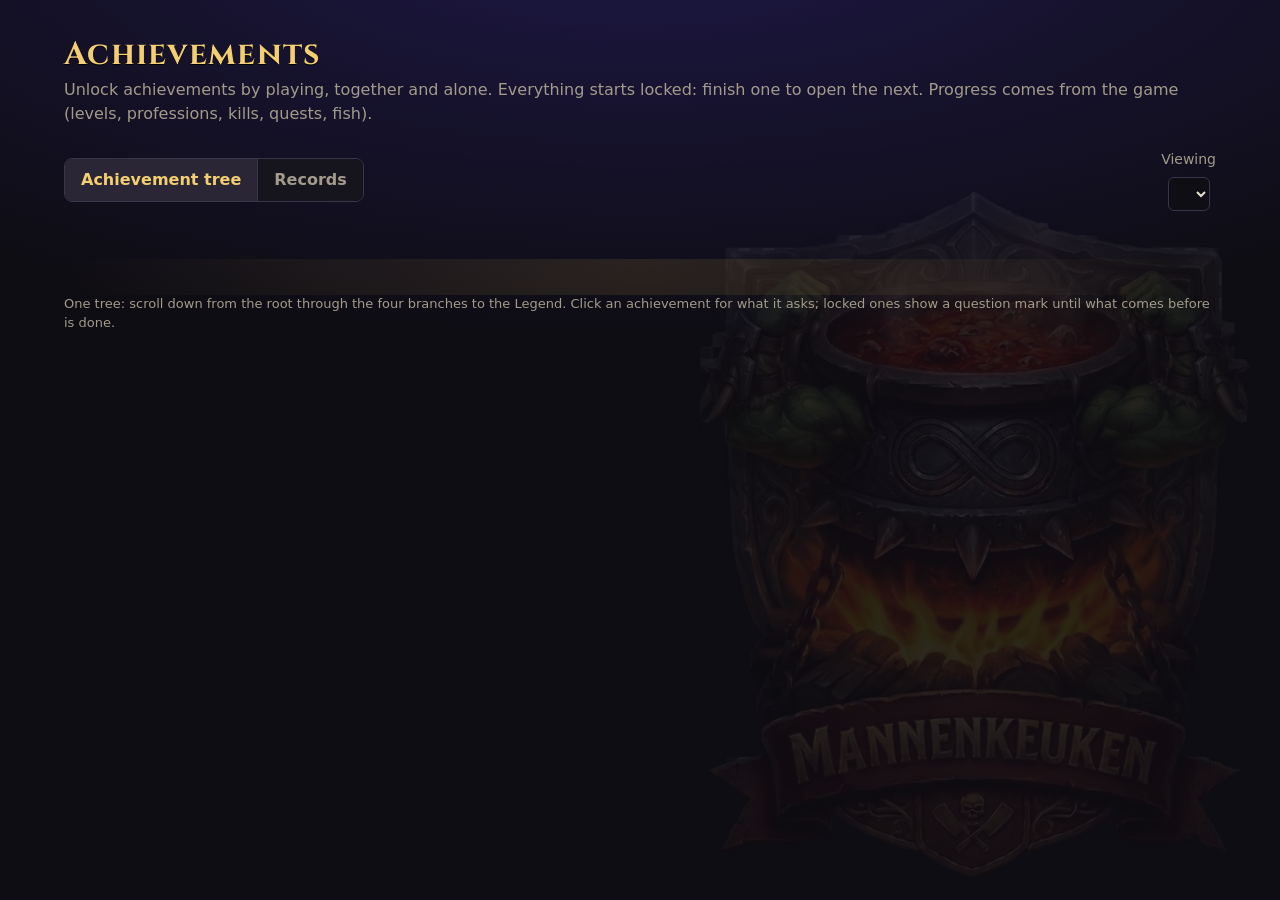
==== achievements.html @ 18c1d294 "Records tab: guild totals incl. deaths, more boards with bars, trivia Co-Authored-By: Claude Sonnet " ====
<!doctype html>
<html lang="en">
<head>
<meta charset="utf-8">
<meta name="viewport" content="width=device-width, initial-scale=1">
<title>Achievements – Mannenkeuken</title>
<link rel="icon" href="img/icon-128.png?v=__V__" type="image/png" sizes="128x128">
<link rel="icon" href="img/favicon-32.png?v=__V__" type="image/png" sizes="32x32">
<link rel="apple-touch-icon" href="img/apple-touch-icon.png?v=__V__">
<link rel="preconnect" href="https://fonts.googleapis.com">
<link rel="preconnect" href="https://fonts.gstatic.com" crossorigin>
<link rel="stylesheet" href="https://fonts.googleapis.com/css2?family=Cinzel:wght@600;700&display=swap">
<link rel="stylesheet" href="css/style.css?v=__V__">
</head>
<body>
<main>
  <div>
    <h1>Achievements</h1>
    <p class="muted" id="intro">Unlock achievements by playing, together and alone. Everything starts locked: finish one to open the next. Progress comes from the game (levels, professions, kills, quests, fish).</p>
  </div>
  <div class="ach-bar">
    <div class="ach-seg" role="group" aria-label="View"><button type="button" id="tab-tree" aria-pressed="true">Achievement tree</button><button type="button" id="tab-records" aria-pressed="false">Records</button></div>
    <label class="ach-who" id="who-wrap">Viewing <select id="ach-who" aria-label="Player"></select></label>
  </div>
  <section id="tree-view">
    <div class="ach-portrait" id="ach-portrait"></div>
    <div class="grid glance" id="ach-summary"></div>
    <div class="ach-tree" id="ach-tree"></div>
    <p class="muted" style="font-size:13px;margin:0">One tree: scroll down from the root through the four branches to the Legend. Click an achievement for what it asks; locked ones show a question mark until what comes before is done.</p>
  </section>
  <div class="ach-modal" id="ach-modal" hidden></div>
  <div id="records-view" hidden>
  <div class="grid glance" id="rec-totals" aria-label="Guild totals"></div>
  <div class="grid" id="boards"></div>
  <section class="box" id="trivia-box" hidden><h2>Did you know?</h2><ul class="trivia" id="trivia"></ul></section>
  <h2>Best per profession</h2>
  <div class="grid" id="profs"><p class="muted">Loading…</p></div>
  </div>
</main>
<style>
  .sub { font-size: 13px; margin-top: 2px; }
  /* Ranked list: rank | name | value, so every row lines up */
  .board { list-style: none; margin: 0; padding: 0; counter-reset: rank; display: flex; flex-direction: column; }
  .board li { counter-increment: rank; display: grid; grid-template-columns: 1.6em minmax(0, 1fr) auto; gap: 10px; align-items: baseline; padding: 7px 0; border-top: 1px solid var(--border); }
  .board li:first-child { border-top: none; }
  .board li::before { content: counter(rank); text-align: right; color: var(--gold); font-family: var(--font-display); font-weight: 700; }
  .board li:first-child .who-name > a { font-weight: 700; }
  .board .val { text-align: right; white-space: nowrap; font-variant-numeric: tabular-nums; color: var(--gold-bright); font-weight: 600; }
  .board li.empty { display: block; }
  /* Records: a bar behind every row shows how far it is from the leader; the top three get a medal colour */
  .board li[style*="--p"] { background: linear-gradient(90deg, color-mix(in srgb, var(--gold) 15%, transparent) calc(var(--p) * 100%), transparent 0); border-radius: 4px; padding-left: 4px; padding-right: 8px; }
  #rec-totals { grid-template-columns: repeat(auto-fit, minmax(150px, 1fr)); }
  #trivia-box { margin-bottom: 12px; }
  .board li:not(.empty):nth-child(1)::before { color: var(--gold-bright); text-shadow: 0 0 10px var(--gold); font-size: 1.15em; }
  .board li:not(.empty):nth-child(2)::before { color: var(--text); }
  .board li:not(.empty):nth-child(3)::before { color: var(--gold-dim); }
  .board li:nth-child(1) .val { color: var(--gold-bright); text-shadow: 0 0 10px color-mix(in srgb, var(--gold) 55%, transparent); }
  .rec-glyph { margin-right: 6px; opacity: .9; }
  .board-shame li[style*="--p"] { background: linear-gradient(90deg, color-mix(in srgb, var(--crimson, var(--gold)) 22%, transparent) calc(var(--p) * 100%), transparent 0); }
  .trivia { margin: 0; padding-left: 20px; display: flex; flex-direction: column; gap: 6px; }
  .trivia b { color: var(--gold-bright); font-variant-numeric: tabular-nums; }
</style>
<script type="module">
import { renderHeader } from './js/layout.js?v=__V__';
import { esc } from './js/sheet.js?v=__V__';
import { getUser, supabase } from './js/supabase.js?v=__V__';
import { goldHtml } from './js/gold.js?v=__V__';
import { LAUNCH } from './js/releases.js?v=__V__';
import { initTree, achDefs } from './js/achievement-tree.js?v=__V__';
import { loadCharacters, loadBlizzard, gameTotals, statsFor, playerUrl, characterUrl, SECONDARY } from './js/players.js?v=__V__';

await renderHeader();
document.body.insertAdjacentHTML('beforeend', achDefs());
const user = await getUser();
const showTab = (tree) => {
  document.getElementById('tree-view').hidden = !tree; document.getElementById('who-wrap').hidden = !tree; document.getElementById('records-view').hidden = tree;
  document.getElementById('tab-tree').setAttribute('aria-pressed', String(tree)); document.getElementById('tab-records').setAttribute('aria-pressed', String(!tree));
  document.getElementById('intro').textContent = tree ? 'Unlock achievements by playing, together and alone. Everything starts locked: finish one to open the next. Progress comes from the game (levels, professions, kills, quests, fish).'
    : 'Guild records: levels, professions, kills, quests, deaths, fish and gold. Characters with the status Quit don\'t count.';
};
document.getElementById('tab-tree').onclick = () => showTab(true);
document.getElementById('tab-records').onclick = () => showTab(false);
initTree({ user, tree: document.getElementById('ach-tree'), summary: document.getElementById('ach-summary'), who: document.getElementById('ach-who'), portrait: document.getElementById('ach-portrait'), modal: document.getElementById('ach-modal') });
const [{ characters }, blizzard] = await Promise.all([loadCharacters(), loadBlizzard()]);
const { data: donationRows } = supabase ? await supabase.from('gold_donations').select('player_name,copper,created_at') : { data: [] };
const donations = (donationRows ?? []).filter((d) => d.created_at >= LAUNCH); // counted from the launch, like Top donors on the Bank page
const active = characters.filter((c) => c.status !== 'Gestopt' && c.hasName);
const top = 10;
const n = (v) => Number(v).toLocaleString('en-GB');
const who = (c) => `<span class="who-name"><a href="${characterUrl(c.name)}">${esc(c.name)}</a>${c.player ? `<span class="who-sub"><a href="${playerUrl(c.player)}">${esc(c.player)}</a></span>` : ''}</span>`;
const empty = '<li class="muted empty">No data yet.</li>';
const row = (who, val, p) => `<li${p === undefined ? '' : ` style="--p:${p.toFixed(3)}"`}><span class="who">${who}</span><span class="val">${val}</span></li>`;
// rows = [{ label (html), value (number), text (what is shown) }], sorted high to low; the bar is relative to the leader
const rows = (list) => list.map((r) => row(r.label, r.text ?? n(r.value), list[0].value ? r.value / list[0].value : 0)).join('') || empty;
const board = (glyph, title, sub, list, cls = '') => `<section class="box"><div><h2><span class="rec-glyph" aria-hidden="true">${glyph}</span>${title}</h2><p class="muted sub">${sub}</p></div><ol class="board ${cls}">${rows(list.slice(0, top))}</ol></section>`;

const byPlayer = {};
for (const c of characters.filter((x) => x.status !== 'Gestopt' && x.player)) (byPlayer[c.player] ??= []).push(c);
const link = (p) => `<a href="${playerUrl(p)}">${esc(p)}</a>`;
const playerStats = Object.entries(byPlayer).map(([p, cs]) => ({ p, ...statsFor(cs), game: gameTotals(cs, blizzard) }));
const withGame = playerStats.filter((s) => s.game.known);
const byGame = (key) => withGame.filter((s) => s.game[key] > 0).sort((a, b) => b.game[key] - a.game[key]).map((s) => ({ label: link(s.p), value: s.game[key] }));
const donated = {};
for (const d of donations) donated[d.player_name] = (donated[d.player_name] ?? 0) + Number(d.copper);

// Totals of the guild
const all = gameTotals(active, blizzard);
const tile = (label, value) => `<div class="box stat"><span class="muted">${label}</span><strong>${value}</strong></div>`;
const totalDonated = Object.values(donated).reduce((a, b) => a + b, 0);
document.getElementById('rec-totals').innerHTML = [
  tile('Kills', all.known ? n(all.kills) : '–'), tile('Quests completed', all.known ? n(all.quests) : '–'),
  tile('Deaths', all.known ? n(all.deaths) : '–'), tile('Fish caught', all.known ? n(all.fish) : '–'),
  tile('Gold donated', totalDonated ? goldHtml(totalDonated) : '–'), tile('Characters', n(active.length)),
].join('');

document.getElementById('boards').innerHTML = [
  board('&#9876;', 'Highest level', 'Single characters', active.filter((c) => c.level > 0).sort((a, b) => b.level - a.level).map((c) => ({ label: who(c), value: c.level, text: `level ${c.level}` }))),
  board('&#10070;', 'Player level', 'All characters added together', playerStats.filter((s) => s.totalLevel > 0).sort((a, b) => b.totalLevel - a.totalLevel)
    .map((s) => ({ label: `${link(s.p)} <span class="muted">(${s.characters} character${s.characters === 1 ? '' : 's'})</span>`, value: s.totalLevel }))),
  board('&#9874;', 'Profession skill', 'Total per player', playerStats.filter((s) => s.totalSkill > 0).sort((a, b) => b.totalSkill - a.totalSkill).map((s) => ({ label: link(s.p), value: s.totalSkill }))),
  board('&#9876;', 'Slayers', 'Most kills, all characters', byGame('kills')),
  board('&#10070;', 'Quest masters', 'Most quests completed', byGame('quests')),
  board('&#9760;', 'Graveyard regulars', 'Most deaths: the Hall of Shame', byGame('deaths'), 'board-shame'),
  board('&#9672;', 'Big fish', 'Most fish caught', byGame('fish')),
  board('&#9733;', 'Generous souls', 'Most gold donated to the guild bank', Object.entries(donated).sort((a, b) => b[1] - a[1]).map(([p, c]) => ({ label: link(p), value: c, text: goldHtml(c) }))),
].join('');

// A few facts
const facts = [];
if (all.known && all.deaths > 0 && all.kills > 0) facts.push(`The guild has <b>${n(Math.round(all.kills / all.deaths))}</b> kills for every death.`);
const careful = withGame.filter((s) => s.game.deaths > 0 && s.game.kills >= 50).sort((a, b) => b.game.kills / b.game.deaths - a.game.kills / a.game.deaths)[0];
if (careful) facts.push(`${link(careful.p)} is the most careful: <b>${n(Math.round(careful.game.kills / careful.game.deaths))}</b> kills per death.`);
const reckless = withGame.filter((s) => s.game.deaths > 0 && s.game.kills >= 50).sort((a, b) => a.game.kills / a.game.deaths - b.game.kills / b.game.deaths)[0];
if (reckless && reckless.p !== careful?.p) facts.push(`${link(reckless.p)} lives on the edge: only <b>${n(Math.round(reckless.game.kills / reckless.game.deaths))}</b> kills per death.`);
const mostAlts = playerStats.map((s) => ({ p: s.p, alts: byPlayer[s.p].filter((c) => c.status === 'Alt').length })).sort((a, b) => b.alts - a.alts)[0];
if (mostAlts?.alts > 0) facts.push(`${link(mostAlts.p)} has the most alts: <b>${mostAlts.alts}</b>.`);
document.getElementById('trivia').innerHTML = facts.map((f) => `<li>${f}</li>`).join('');
document.getElementById('trivia-box').hidden = !facts.length;

// Best per profession (top 3)
const profNames = [...new Set(active.flatMap((c) => c.profs.map((p) => p.name)))]
  .sort((a, b) => (SECONDARY.includes(a) - SECONDARY.includes(b)) || a.localeCompare(b));
document.getElementById('profs').innerHTML = profNames.map((pn) => {
  const rows = active.map((c) => ({ c, skill: c.profs.find((p) => p.name === pn)?.skill })).filter((r) => r.skill !== null && r.skill !== undefined)
    .sort((a, b) => b.skill - a.skill).slice(0, 3);
  return `<section class="box"><h2>${esc(pn)}</h2><ol class="board">${rows.map((r) => row(who(r.c), r.skill)).join('') || empty}</ol></section>`;
}).join('') || '<p class="muted">No professions yet.</p>';
</script>
</body>
</html>
---- css/style.css ----
/* Mannenkeuken – dark fantasy theme (own design: near-black panels, gold trim, crimson buttons). No game artwork or logos.
   All colours live in the variables below; use var(--…) in pages and scripts instead of hex codes. */

:root {
  color-scheme: dark;
  --bg: #0e0d13;
  --bg-glow: #1d1745;
  --panel: #16141d;
  --panel-2: #1f1c29;
  --panel-3: #2a2636;
  --field: #0f0e15;
  --border: #3a3448;
  --border-strong: #5a4f70;
  --gold: #d9ac45;
  --gold-bright: #f4cf72;
  --gold-dim: #8a6f2e;
  --crimson: #8f1d22;
  --crimson-bright: #b52a31;
  --text: #e8e2d4;
  --muted: #a39b8b;
  --grey-light: #b4b1c1;
  --silver: #cfd3dd;
  --silver-dim: #6f7585;
  --copper: #cf7f4e;
  --copper-dim: #7a3f1d;
  --good: #5fd06a;
  --warn: #f0a23b;
  --bad: #ef6b6b;
  /* One colour per player (same colours as column A of the guild sheet, see docs/instructies.md) */
  --player-jelle: #6fb7ff;
  --player-justin: #ff8f5e;
  --player-bas: #7ddc7d;
  --player-rawas: #e58ae0;
  --player-jermo: #b49cff;
  --player-jacco: #4fd8cf;
  --player-laurens: #ff6f91;
  --player-mike: #ff5c5c;
  --player-murn: #c6e35a;
  --player-yvo: #f7b2d9;
  --player-mees: #d2a679;
  --player-ian: #9ab8c8;
  --font-display: 'Cinzel', Georgia, 'Times New Roman', serif;
  --font-body: 'Segoe UI', system-ui, -apple-system, 'Open Sans', Arial, sans-serif;
}

[hidden] { display: none !important; }
* { box-sizing: border-box; }
body {
  margin: 0; font-family: var(--font-body); color: var(--text); line-height: 1.45;
  background: radial-gradient(ellipse 1100px 420px at 50% -80px, var(--bg-glow), transparent), var(--bg);
  background-attachment: fixed;
}
a { color: var(--gold-bright); }
a:hover { color: #fff; }
::selection { background: var(--gold-dim); color: #fff; }

/* Header */
.site-header {
  background: linear-gradient(#241a14, #171211); border-bottom: 2px solid var(--gold-dim);
  box-shadow: 0 2px 14px rgba(0, 0, 0, .55);
  padding: 12px 24px; display: flex; gap: 16px; align-items: center;
}
.brand { flex: none; display: flex; align-items: center; gap: 12px; font-family: var(--font-display); font-size: 21px; font-weight: 700; letter-spacing: .06em; text-decoration: none; color: var(--gold-bright); text-shadow: 0 1px 0 #000; }
.brand:hover { color: #fff; }
/* Own emblem: the flexing cauldron on its own (img/logo-mark.png; the whole logo with shield and banner: img/logo.png / logo.webp) */
.brand-logo { flex: none; width: auto; height: 58px; margin: -7px -4px; object-fit: contain; filter: drop-shadow(0 1px 2px rgba(0, 0, 0, .6)); }
.site-nav { flex: 1 1 auto; display: flex; flex-wrap: wrap; justify-content: center; gap: 2px; }
.site-nav a { padding: 10px 14px; border-radius: 4px; text-decoration: none; color: var(--muted); font-weight: 600; white-space: nowrap; border-bottom: 2px solid transparent; }
.site-nav a:hover { color: var(--text); background: rgba(255, 255, 255, .05); }
.site-nav a.active { color: var(--gold-bright); border-bottom-color: var(--gold); background: rgba(217, 172, 69, .08); }
/* The player (icon, name, switch button) always sits at the right-hand side of the header */
.auth { flex: none; display: flex; gap: 12px; align-items: center; margin-left: auto; }
/* Unless the screen is narrow: logo on the left and the player on the right, the menu on its own row below */
@media (max-width: 1100px) {
  .site-header { flex-wrap: wrap; }
  .brand { order: 1; }
  .auth { order: 2; }
  .site-nav { order: 3; flex: 1 0 100%; justify-content: flex-start; }
}
@media (max-width: 1000px) {
  .site-nav a { padding: 10px 11px; }
}
/* Player menu (name + arrow): My profile, player page, developer mode, switch player */
.user-menu-wrap { position: relative; display: inline-flex; }
.user-chip { display: inline-flex; align-items: center; gap: 8px; min-height: 40px; padding: 6px 12px; border-radius: 20px; border: 1px solid var(--border-strong); background: var(--panel-2); color: var(--text); font: 600 15px var(--font-body); cursor: pointer; }
.user-chip:hover, .user-chip[aria-expanded="true"] { border-color: var(--gold-dim); }
.user-menu { position: absolute; right: 0; top: calc(100% + 8px); z-index: 50; min-width: 230px; display: flex; flex-direction: column; padding: 6px; background: var(--panel-2); border: 1px solid var(--border-strong); border-radius: 8px; box-shadow: 0 10px 28px rgba(0, 0, 0, .6); }
.user-menu[hidden] { display: none; }
.user-menu a, .user-menu button { display: flex; align-items: center; justify-content: space-between; gap: 10px; min-height: 42px; padding: 8px 12px; border: 0; border-radius: 6px; background: none; color: var(--text); font: 600 15px var(--font-body); text-decoration: none; text-align: left; cursor: pointer; }
.user-menu a:hover, .user-menu button:hover, .user-menu a:focus-visible, .user-menu button:focus-visible { background: var(--panel-3); color: var(--gold-bright); }
.user-menu .user-menu-dev { border-top: 1px solid var(--border); border-radius: 0; margin-top: 4px; padding-top: 10px; }
.user-icon { display: inline-flex; }
/* Tabs on top of the Guild pages (Members / Overview / Professions / Achievements) */
.page-tabs { display: flex; flex-wrap: wrap; gap: 4px; border-bottom: 1px solid var(--border); margin-bottom: -6px; }
.page-tabs a { padding: 10px 16px; min-height: 44px; display: inline-flex; align-items: center; color: var(--muted); font-weight: 600; text-decoration: none; border-bottom: 2px solid transparent; }
.page-tabs a:hover { color: var(--text); }
.page-tabs a.active { color: var(--gold-bright); border-bottom-color: var(--gold); }
@media (max-width: 640px) { .page-tabs { flex-wrap: nowrap; overflow-x: auto; scrollbar-width: none; } .page-tabs a { padding: 8px 12px; white-space: nowrap; } }
/* Preview bar (only on /preview/) */
.preview-bar { position: sticky; top: 0; z-index: 60; background: linear-gradient(90deg, #3b1416, #2a1d14); border-bottom: 2px solid var(--gold); box-shadow: 0 2px 12px rgba(0, 0, 0, .6); }
.preview-inner { max-width: 1400px; margin: 0 auto; padding: 8px 16px; display: flex; flex-wrap: wrap; gap: 8px 14px; align-items: center; }
.preview-tag { background: var(--gold); color: #16141d; font-weight: 800; letter-spacing: .08em; font-size: 12px; padding: 3px 8px; border-radius: 4px; }
.preview-text { flex: 1 1 320px; font-size: 14px; }
.preview-actions { display: flex; gap: 8px; flex-wrap: wrap; }
/* Shared bits of the calmer layout */
form.box, section.box, details.box { scroll-margin-top: 72px; } /* forms that open by a button stay clear of the (preview) bar on top */
.page-head { display: flex; flex-wrap: wrap; gap: 12px 20px; align-items: flex-end; justify-content: space-between; }
.page-head > div { display: flex; flex-direction: column; gap: 6px; }
.page-head p { margin: 0; }
.tiles { display: grid; grid-template-columns: repeat(auto-fit, minmax(200px, 1fr)); gap: 14px; }
.tile { display: flex; flex-direction: column; gap: 6px; padding: 16px; border-radius: 8px; border: 1px solid var(--border); background: var(--panel-2); color: var(--text); text-decoration: none; }
.tile:hover { border-color: var(--gold-dim); color: var(--text); }
.tile strong { color: var(--gold-bright); font-size: 17px; }
.empty-state { border: 1px dashed var(--border-strong); border-radius: 8px; padding: 20px; text-align: center; display: flex; flex-direction: column; gap: 6px; align-items: center; }
.empty-state p { margin: 0; }
.chips { display: flex; flex-wrap: wrap; gap: 8px; }
.chip { display: inline-flex; align-items: center; gap: 6px; padding: 5px 12px; border-radius: 16px; border: 1px solid var(--border); background: var(--panel-2); color: var(--muted); font-size: 14px; }
.chip strong { color: var(--text); font-weight: 600; }
details.box > summary { cursor: pointer; font-weight: 600; color: var(--muted); list-style-position: inside; min-height: 28px; }
details.box[open] > summary { color: var(--gold-bright); margin-bottom: 4px; }
details.box > summary h2 { display: inline; font-size: 18px; }
/* Phone: logo, name and the player button on one compact row, the menu below */
@media (max-width: 640px) {
  .site-header { padding: 8px 12px 4px; gap: 6px 10px; flex-wrap: wrap; }
  .brand { gap: 8px; font-size: 15px; letter-spacing: .03em; min-width: 0; }
  .brand-logo { height: 42px; margin: -3px -3px; }
  .auth { gap: 8px; }
  .auth .btn { padding: 7px 10px; font-size: 13px; }
  .auth .user-name { display: none; }
  .site-nav a { padding: 8px 10px; }
}
@media (max-width: 380px) {
  .brand { font-size: 13px; letter-spacing: .02em; }
  .brand-logo { height: 32px; }
}
.user { display: flex; gap: 8px; align-items: center; font-weight: 600; }
.user-name { color: var(--text); }
.class-icon { display: block; flex: none; }

/* Layout and text */
main { max-width: 1200px; margin: 0 auto; padding: 32px 24px; display: flex; flex-direction: column; gap: 24px; }
h1, h2 { font-family: var(--font-display); letter-spacing: .04em; color: var(--gold-bright); text-shadow: 0 1px 0 #000; }
h1 { margin: 0; font-size: 32px; }
h2 { margin: 0; font-size: 20px; }
.muted { color: var(--muted); margin: 0; }

.box {
  background: linear-gradient(var(--panel-2), var(--panel)); border: 1px solid var(--border); border-top: 2px solid var(--gold-dim);
  border-radius: 6px; padding: 20px; display: flex; flex-direction: column; gap: 12px; box-shadow: 0 4px 16px rgba(0, 0, 0, .35);
}
.grid { display: grid; grid-template-columns: repeat(auto-fit, minmax(240px, 1fr)); gap: 16px; }
.row { display: flex; flex-wrap: wrap; gap: 24px; align-items: flex-start; }
.stat { min-width: 0; gap: 6px; }
.stat strong { font-family: var(--font-display); font-size: clamp(24px, 3.2vw, 32px); line-height: 1.15; color: var(--gold-bright); overflow-wrap: anywhere; }
/* Text values (a profession, a name) are smaller than numbers so they fit the tile */
.stat strong.stat-text { font-size: clamp(15px, 1.3vw, 18px); letter-spacing: .01em; overflow-wrap: break-word; }
/* Number tiles in one row: every label gets room for two lines, so the values start at the same height (not on phones, where the tiles stack) */
.grid:not(.glance) > .stat > .muted:first-child { line-height: 1.3; min-height: 2.6em; }
@media (max-width: 560px) { .grid:not(.glance) > .stat > .muted:first-child { min-height: 0; } }
.stat .stat-sub { font-size: 14px; color: var(--muted); }
/* Key-number tiles: two per row on phones instead of one */
.grid:has(> .stat) { grid-template-columns: repeat(auto-fit, minmax(180px, 1fr)); }
/* "Guild at a glance" on Home: eight tiles, four per row */
.grid.glance { grid-template-columns: repeat(4, minmax(0, 1fr)); }
@media (max-width: 900px) { .grid.glance { grid-template-columns: repeat(2, minmax(0, 1fr)); } }

/* Bar chart (guild overview): label · bar · value */
.chart-filters { display: flex; flex-wrap: wrap; gap: 12px; align-items: flex-end; }
.chart-filters label { flex: 1 1 170px; }
.chart-filters .btn { flex: none; }
.bars { display: flex; flex-direction: column; gap: 2px; }
.bar-row { display: grid; grid-template-columns: minmax(90px, 160px) 1fr 56px; gap: 12px; align-items: center; padding: 3px 0; border-radius: 4px; }
.bar-row:hover .bar-fill, .bar-row:focus .bar-fill { background: var(--gold-bright); }
.bar-row:focus { outline: 1px solid var(--gold-dim); outline-offset: 2px; }
.bar-label { font-size: 14px; white-space: nowrap; overflow: hidden; text-overflow: ellipsis; }
.bar-track { height: 16px; background: var(--field); border-radius: 0 4px 4px 0; }
.bar-fill { height: 100%; min-width: 2px; background: var(--gold); border-radius: 0 4px 4px 0; transition: width .25s; }
.bar-value { font-size: 14px; text-align: right; font-weight: 600; color: var(--text); }
.chart-tip { position: fixed; z-index: 20; pointer-events: none; max-width: 220px; background: var(--panel-3); border: 1px solid var(--border-strong); border-radius: 6px; padding: 8px 10px; font-size: 13px; color: var(--text); box-shadow: 0 6px 18px rgba(0, 0, 0, .45); }
.simple-table { width: 100%; border-collapse: collapse; font-size: 14px; }
.simple-table th, .simple-table td { text-align: left; padding: 6px 8px; border-bottom: 1px solid var(--border); }
.simple-table .num { text-align: right; }

/* Buttons */
.btn {
  padding: 10px 16px; border: 1px solid var(--gold-dim); border-radius: 4px; color: var(--gold-bright); font: inherit; font-weight: 600;
  background: linear-gradient(var(--panel-3), var(--panel-2)); cursor: pointer; text-decoration: none; transition: border-color .12s, box-shadow .12s, color .12s;
}
.btn:hover:not(:disabled) { border-color: var(--gold-bright); color: #fff; box-shadow: 0 0 10px rgba(217, 172, 69, .35); }
.btn-primary { background: linear-gradient(var(--crimson-bright), var(--crimson)); border-color: var(--gold); color: #fff; text-shadow: 0 1px 0 rgba(0, 0, 0, .5); }
.btn-primary:hover:not(:disabled) { background: linear-gradient(#c93339, #a02228); }
.btn:disabled { opacity: .45; cursor: not-allowed; }
.link-btn { background: none; border: none; padding: 0; font: inherit; color: var(--gold-bright); text-decoration: underline; cursor: pointer; }
.link-btn:hover { color: #fff; }
:focus-visible { outline: 2px solid var(--gold-bright); outline-offset: 2px; }

/* Forms */
label { display: flex; flex-direction: column; gap: 6px; font-size: 14px; color: var(--muted); }
input, select, textarea { padding: 10px; border: 1px solid var(--border-strong); border-radius: 4px; background: var(--field); color: var(--text); font: inherit; }
input:focus, select:focus, textarea:focus { outline: none; border-color: var(--gold); box-shadow: 0 0 0 2px rgba(217, 172, 69, .25); }
input::placeholder, textarea::placeholder { color: #6f6880; }
input:disabled, select:disabled, textarea:disabled, input:read-only { opacity: .65; }
input[type="checkbox"], input[type="radio"] { width: 16px; height: 16px; margin: 0; padding: 0; flex: none; accent-color: var(--gold); cursor: pointer; }
/* Search-as-you-type box (js/itemsearch.js wraps the input): full width, suggestion list positioned under it */
.combo { position: relative; }
.combo input { width: 100%; }
/* A checkbox or radio with its text, and lists of them: equal columns, boxes centred on the text */
.check { display: inline-flex; flex-direction: row; align-items: center; gap: 8px; font-size: 14px; line-height: 1.2; color: var(--text); cursor: pointer; }
.check-grid { display: grid; grid-template-columns: repeat(auto-fill, minmax(112px, 1fr)); gap: 8px 12px; }
fieldset { border: none; padding: 0; margin: 0; display: flex; gap: 16px; }
legend { color: var(--muted); font-size: 14px; padding: 0; margin-bottom: 6px; }
dialog { background: var(--panel); color: var(--text); border: 1px solid var(--gold-dim); border-radius: 6px; box-shadow: 0 10px 40px rgba(0, 0, 0, .7); }
dialog::backdrop { background: rgba(5, 4, 10, .72); }

/* Tables */
.table-wrap { border: 1px solid var(--border); border-radius: 6px; overflow-x: auto; background: var(--panel); box-shadow: 0 4px 16px rgba(0, 0, 0, .35); }
table { width: 100%; border-collapse: collapse; font-size: 15px; }
th { background: linear-gradient(#2a2234, #1c1826); text-align: left; color: var(--gold); font-size: 12px; text-transform: uppercase; letter-spacing: .08em; border-bottom: 1px solid var(--gold-dim); }
th, td { padding: 12px; }
tbody tr { border-top: 1px solid var(--border); }
tbody tr:hover { background: rgba(255, 255, 255, .03); }
.mine, tbody tr.mine { background: rgba(217, 172, 69, .09); }

/* Small parts */
.bar { height: 8px; background: var(--field); border: 1px solid var(--border); border-radius: 4px; }
.bar > div { height: 6px; background: linear-gradient(var(--gold-bright), var(--gold-dim)); border-radius: 3px; }
.notice { border: 1px dashed var(--gold-dim); border-radius: 6px; padding: 16px; background: rgba(217, 172, 69, .06); }
.badge { display: inline-block; align-self: flex-start; padding: 2px 8px; border: 1px solid var(--gold-dim); border-radius: 999px; font-size: 12px; color: var(--gold-bright); background: rgba(217, 172, 69, .08); }
.badge.must { background: var(--crimson); color: #fff; border-color: var(--crimson-bright); }
.stat-list { display: grid; grid-template-columns: repeat(auto-fit, minmax(140px, 1fr)); gap: 4px 16px; font-size: 14px; }
.stat-list div { display: flex; justify-content: space-between; border-bottom: 1px solid var(--border); padding: 4px 0; }
/* Character name with the player name under it: smaller and light grey (use .who-name > a/span + .who-sub) */
.who-name { display: inline-flex; flex-direction: column; line-height: 1.25; }
.who-sub { font-size: 12px; font-weight: 400; color: var(--grey-light); }
.who-sub a { color: inherit; text-decoration: none; }
.who-sub a:hover { color: var(--text); text-decoration: underline; }
/* Money with coin icons (goldHtml in js/gold.js) */
.money { display: inline-flex; align-items: center; gap: 4px; white-space: nowrap; font-variant-numeric: tabular-nums; }
.money-n { margin-left: 8px; }
.money-n:first-child { margin-left: 0; }
.coin { flex: none; }
.coin .rim { fill: var(--coin-rim); }
.coin .face { fill: var(--coin-face); }
.coin .shine { fill: none; stroke: var(--coin-shine); stroke-width: 1.2; stroke-linecap: round; }
.coin-gold { --coin-rim: var(--gold-dim); --coin-face: var(--gold-bright); --coin-shine: var(--text); }
.coin-silver { --coin-rim: var(--silver-dim); --coin-face: var(--silver); --coin-shine: var(--text); }
.coin-copper { --coin-rim: var(--copper-dim); --coin-face: var(--copper); --coin-shine: var(--text); }
/* Ledger: a list whose rows line up in columns (bank: top donors = rank, name, amount; latest donations = name, amount, date, action).
   The list is one grid and every row shares its columns (subgrid), so a long date in one row cannot push the others out of line. */
.ledger { list-style: none; margin: 0; padding: 0; counter-reset: rank; display: grid; column-gap: 14px; }
.ledger.ranked { grid-template-columns: 1.6em minmax(0, 1fr) auto; }
.ledger.log { grid-template-columns: minmax(0, 1fr) auto auto auto; }
.ledger > li { grid-column: 1 / -1; display: grid; grid-template-columns: inherit; align-items: center; gap: 4px 14px; padding: 7px 0; border-top: 1px solid var(--border); }
@supports (grid-template-columns: subgrid) { .ledger > li { grid-template-columns: subgrid; } }
.ledger > li:first-child { border-top: none; }
.ledger > li.empty { display: block; }
.ledger.ranked > li { counter-increment: rank; }
.ledger.ranked > li.empty { counter-increment: none; }
.ledger.ranked > li:not(.empty)::before { content: counter(rank); text-align: right; color: var(--gold); font-family: var(--font-display); font-weight: 700; }
.ledger .when { color: var(--muted); font-size: 13px; white-space: nowrap; }
/* Amounts in a ledger: every unit in a column of its own width, so the coins line up from row to row */
.ledger .money-n { display: inline-block; text-align: right; }
.ledger .money-n:nth-of-type(1) { min-width: 4.2ch; }
.ledger .money-n:nth-of-type(2), .ledger .money-n:nth-of-type(3) { min-width: 2ch; }
@media (max-width: 640px) { .ledger.log { grid-template-columns: minmax(0, 1fr) auto; } .ledger.log > li .when { grid-column: 1 / -1; } }
/* Activity (last login): a coloured dot plus text (see activityOf in js/players.js) */
.activity { display: inline-flex; align-items: center; gap: 8px; }
.dot { flex: none; width: 10px; height: 10px; border-radius: 50%; background: var(--border-strong); }
.dot-active { background: var(--good); }
.dot-quiet { background: var(--warn); }
.dot-inactive { background: var(--bad); }
.good { color: var(--good); }
.warn { color: var(--warn); }
hr { border: none; border-top: 1px solid var(--border); }

.prof-label { display: inline-flex; align-items: center; gap: 8px; }
.prof-label .prof-icon { flex: none; }
.prof-label a { color: inherit; text-decoration: none; border-bottom: 1px dotted var(--gold-dim); }
.prof-label a:hover { color: var(--gold-bright); }

.kind-icon { display: inline-block; flex: none; vertical-align: -3px; }
/* Week agenda (Raids & Events) */
.agenda-item { display: flex; flex-direction: column; gap: 4px; background: var(--panel-3); border: 1px solid var(--border-strong); border-radius: 4px; padding: 6px; font-size: 13px; }
.agenda-item:hover { border-color: var(--gold-dim); }
.agenda-title { display: flex; gap: 6px; align-items: flex-start; color: var(--text); text-decoration: none; }
.agenda-place { padding-left: 22px; font-size: 12px; overflow-wrap: anywhere; }
.agenda-release { flex-direction: row; align-items: flex-start; gap: 6px; border: 1px dashed var(--warn); color: var(--warn); background: transparent; }

.dev-badge { font-size: 12px; font-weight: 700; letter-spacing: .08em; padding: 2px 8px; border-radius: 4px; border: 1px solid var(--crimson-bright); color: var(--text); background: var(--crimson); text-decoration: none; }

.dev-new { min-width: 22px; height: 22px; padding: 0 6px; border-radius: 999px; background: var(--warn); color: var(--bg); font-size: 12px; font-weight: 700; display: inline-flex; align-items: center; justify-content: center; text-decoration: none; box-shadow: 0 0 8px rgba(240, 162, 59, .6); }
.dev-todo { min-width: 22px; height: 22px; padding: 0 6px; border-radius: 999px; background: var(--crimson-bright); color: #fff; font-size: 12px; font-weight: 700; display: inline-flex; align-items: center; justify-content: center; text-decoration: none; box-shadow: 0 0 8px rgba(181, 42, 49, .6); }

/* Phones */
@media (max-width: 640px) {
  main { padding: 16px 12px; gap: 16px; }
  .box { padding: 14px; gap: 10px; }
  h1 { font-size: 26px; }
  h2 { font-size: 18px; }
  .grid { grid-template-columns: 1fr; gap: 12px; }
  .grid:has(> .stat) { grid-template-columns: repeat(2, minmax(0, 1fr)); }
  .stat strong { font-size: 24px; }
  .stat strong.stat-text { font-size: 16px; }
  .bar-row { grid-template-columns: minmax(70px, 34%) 1fr 40px; gap: 8px; }
  .chart-filters label { flex-basis: calc(50% - 6px); }
  .chart-filters .btn { flex: 1 1 100%; }
  th, td { padding: 8px; }
  .stat-list { grid-template-columns: 1fr; }
  /* Menu: one row you can swipe sideways */
  .site-nav { flex-wrap: nowrap; overflow-x: auto; scrollbar-width: none; -webkit-overflow-scrolling: touch; }
  .site-nav::-webkit-scrollbar { display: none; }
  .site-nav a { flex: none; }
  /* Week agenda: days under each other, empty days small */
  #week { grid-template-columns: 1fr !important; min-width: 0 !important; }
  #week > div { min-height: 0 !important; }
}

/* Guild logo as a faint watermark: the whole logo (banner included), fixed in the bottom-right corner. Panels sit on top of it. */
body::before {
  content: ''; position: fixed; z-index: -1; pointer-events: none;
  width: min(62vmin, 600px); aspect-ratio: 719 / 896; right: 2vw; bottom: 2vh;
  background: url('../img/logo.webp?v=__V__') center / contain no-repeat;
  opacity: .12;
}
@media (max-width: 700px) {
  body::before { width: 78vw; right: -6vw; bottom: 1vh; }
}

/* Player colours: every link to a player page gets that player's colour, so alts are easy to match to their player.
   The doubled [href] beats page rules such as '.prof-table .player'. New player: add a --player-… colour above and a line here. */
a[href="player.html?name=Jelle"][href] { color: var(--player-jelle); }
a[href="player.html?name=Justin"][href] { color: var(--player-justin); }
a[href="player.html?name=Bas"][href] { color: var(--player-bas); }
a[href="player.html?name=Rawas"][href] { color: var(--player-rawas); }
a[href="player.html?name=Jermo"][href] { color: var(--player-jermo); }
a[href="player.html?name=Jacco"][href] { color: var(--player-jacco); }
a[href="player.html?name=Laurens"][href] { color: var(--player-laurens); }
a[href="player.html?name=Mike"][href] { color: var(--player-mike); }
a[href="player.html?name=Murn"][href] { color: var(--player-murn); }
a[href="player.html?name=Yvo"][href] { color: var(--player-yvo); }
a[href="player.html?name=Mees"][href] { color: var(--player-mees); }
a[href="player.html?name=Ian"][href] { color: var(--player-ian); }
a[href^="player.html?name="][href]:hover { filter: brightness(1.25); }

/* "Report a problem" / "Suggest a feature" form (js/report.js) */
.report-dialog { width: min(480px, calc(100% - 32px)); }
.report-form { display: flex; flex-direction: column; gap: 12px; }
.report-form textarea { resize: vertical; }
.report-note, .report-msg { font-size: 13px; }
.report-msg:empty { display: none; }
.report-actions { display: flex; gap: 8px; justify-content: flex-end; }

/* "New version – reload" bar (watchVersion() in js/layout.js) */
#new-version { position: sticky; top: 0; z-index: 1000; display: flex; flex-wrap: wrap; align-items: center; justify-content: center; gap: 10px; padding: 8px 16px; background: var(--panel); border-bottom: 2px solid var(--gold); color: var(--text); font-size: 14px; }
#new-version button { background: var(--crimson); color: var(--text); border: 1px solid var(--gold); border-radius: 4px; padding: 4px 14px; cursor: pointer; font: inherit; }

/* The picture of a character from the game with the items around it (js/charpicture.js): left, right and below, as on the Armory */
.char-doll { display: grid; grid-template-columns: minmax(0, 1fr) 190px minmax(0, 1fr); grid-template-areas: "left frame right" "below below below"; gap: 14px 16px; }
.char-doll > .char-frame { grid-area: frame; align-self: center; }
.char-slots { display: flex; flex-direction: column; justify-content: space-between; gap: 6px; margin: 0; padding: 0; list-style: none; font-size: 13px; line-height: 1.3; min-width: 0; overflow-wrap: anywhere; }
.char-slots-left { grid-area: left; }
.char-slots-right { grid-area: right; text-align: right; }
.char-slots-below { grid-area: below; flex-direction: row; justify-content: center; gap: 24px; text-align: center; }
.char-slots-below li { flex: 0 1 150px; }
.char-slots a { text-decoration: none; }
.char-slots a:hover { text-decoration: underline; }
.char-slot-empty { color: var(--muted); opacity: .55; }
/* Dark fantasy frame: a double gold line, gold corner brackets, a soft gold glow and a dark vignette around the character */
.char-frame {
  position: relative; display: flex; align-items: flex-end; justify-content: center; height: 260px; padding: 12px;
  border: 1px solid var(--gold-dim); border-radius: 4px; background: var(--panel-2);
  outline: 1px solid var(--gold-dim); outline-offset: 3px;
  box-shadow: inset 0 0 36px 8px rgba(0, 0, 0, .75), 0 0 16px 3px color-mix(in srgb, var(--gold) 38%, transparent), 0 6px 18px rgba(0, 0, 0, .5);
}
.char-frame::before {
  content: ''; position: absolute; inset: -3px; pointer-events: none; --c: var(--gold-bright); --l: 22px; --t: 3px;
  background:
    linear-gradient(var(--c), var(--c)) top left / var(--l) var(--t), linear-gradient(var(--c), var(--c)) top left / var(--t) var(--l),
    linear-gradient(var(--c), var(--c)) top right / var(--l) var(--t), linear-gradient(var(--c), var(--c)) top right / var(--t) var(--l),
    linear-gradient(var(--c), var(--c)) bottom left / var(--l) var(--t), linear-gradient(var(--c), var(--c)) bottom left / var(--t) var(--l),
    linear-gradient(var(--c), var(--c)) bottom right / var(--l) var(--t), linear-gradient(var(--c), var(--c)) bottom right / var(--t) var(--l);
  background-repeat: no-repeat;
}
/* The picture of the game is 1600 x 1200 with a small character in it. fitPicture() in js/charpicture.js zooms in on the character.
   This is the fallback when it cannot read the picture: the part from 18% to 84% of the height, in the middle at 47% of the width. */
.char-crop { position: absolute; inset: 6px; overflow: hidden; }
.char-picture { position: absolute; left: 50%; bottom: -24.2%; height: 151.5%; width: auto; max-width: none; transform: translateX(-47%); }
.char-frame-empty { align-items: center; opacity: .75; }
@media (max-width: 640px) {
  .char-doll { grid-template-columns: minmax(0, 1fr) minmax(0, 1fr); grid-template-areas: "frame frame" "left right" "below below"; }
  .char-doll > .char-frame { max-width: 260px; width: 100%; justify-self: center; }
  .char-slots-below { gap: 12px; }
}
/* The characters on the player page: as wide as the other blocks, name and level on the left, the picture with the items on the right */
.player-chars { display: flex; flex-direction: column; gap: 16px; }
.player-char { display: grid; grid-template-columns: minmax(0, 1fr) minmax(0, 620px); gap: 24px; align-items: start; }
.player-char-text { display: flex; flex-direction: column; align-items: flex-start; gap: 8px; min-width: 0; }
@media (max-width: 900px) { .player-char { grid-template-columns: minmax(0, 1fr); } }

/* ---- Achievement branches: one colour each (medal band, glyph, lines, sector, labels) ---- */
:root { --ach-journey: #6fb7ff; --ach-slayer: #e5575d; --ach-craft: #4fd8cf; --ach-treasury: #f0c14b; --ach-legend: var(--gold-bright); }
.b-journey { --ach: var(--ach-journey); } .b-slayer { --ach: var(--ach-slayer); } .b-craft { --ach: var(--ach-craft); }
.b-treasury { --ach: var(--ach-treasury); } .b-legend { --ach: var(--ach-legend); }

/* ---- Achievements: medals (js/achicons.js) and the tree (js/achievement-tree.js) ---- */
.ach-icon { display: block; flex: none; overflow: visible; }
.ach-icon .ach-disc { fill: var(--panel-2); }
.ach-icon .ach-rim { fill: none; stroke: var(--bg); stroke-width: 1.2; opacity: .7; }
.ach-icon .ach-shine { fill: none; stroke: var(--text); stroke-width: 1.6; stroke-linecap: round; opacity: .35; }
.ach-icon .l { fill: currentColor; }
.ach-icon .m { fill: currentColor; opacity: .5; }
.ach-icon .d { fill: var(--bg); }
.ach-icon .w { fill: var(--text); }
.ach-icon .sl { fill: none; stroke: currentColor; stroke-linecap: round; stroke-linejoin: round; }
.ach-icon .sd { fill: none; stroke: var(--bg); stroke-linecap: round; stroke-linejoin: round; }
.ach-icon .sw { fill: none; stroke: var(--text); stroke-linecap: round; opacity: .7; }
.ach-icon { color: var(--ach, var(--gold-bright)); }

.ach-bar { display: flex; flex-wrap: wrap; gap: 12px; align-items: center; justify-content: space-between; }
.ach-branches { display: flex; flex-wrap: wrap; gap: 8px; }
.ach-chip { padding: 4px 10px; border: 1px solid var(--border); border-radius: 999px; font-size: 13px; color: var(--muted); background: var(--panel); }
.ach-chip strong { color: var(--gold-bright); font-variant-numeric: tabular-nums; }
.ach-who { display: inline-flex; align-items: center; gap: 8px; color: var(--muted); font-size: 14px; }
.ach-who select { background: var(--field); color: var(--text); border: 1px solid var(--border); border-radius: 6px; padding: 7px 10px; font: inherit; }
.ach-seg { display: inline-flex; border: 1px solid var(--border); border-radius: 8px; overflow: hidden; }
.ach-seg button { background: var(--panel); color: var(--muted); border: 0; padding: 9px 16px; min-height: 40px; font: inherit; font-weight: 600; cursor: pointer; }
.ach-seg button + button { border-left: 1px solid var(--border); }
.ach-seg button[aria-pressed="true"] { background: var(--panel-3); color: var(--gold-bright); }

/* the tree: five columns of hexagon medals that you scroll down (js/achievement-tree.js) */
.ach-tree { position: relative; overflow-x: auto; padding: 8px 0 28px; background: radial-gradient(ellipse 70% 360px at 50% 0, color-mix(in srgb, var(--gold) 13%, transparent), transparent 75%); border-radius: 12px; }
.ach-head { text-align: center; }
.ach-eyebrow { margin: 0; font-size: 12px; letter-spacing: .28em; text-transform: uppercase; color: var(--muted); }
.ach-head h2 { margin: 4px 0 2px; font-family: var(--font-display); font-size: clamp(28px, 5vw, 42px); letter-spacing: .06em; color: var(--gold-bright); text-shadow: 0 0 22px color-mix(in srgb, var(--gold) 45%, transparent); }
.ach-head h2 b { color: var(--text); font-weight: 700; }
.ach-progress { margin: 0; font-size: 13px; letter-spacing: .16em; text-transform: uppercase; color: var(--muted); }
.ach-flourish { position: relative; height: 18px; margin: 12px auto 4px; width: min(560px, 82%); }
.ach-flourish::before { content: ''; position: absolute; left: 0; right: 0; top: 8px; height: 1px; background: linear-gradient(90deg, transparent, var(--gold-dim) 20%, var(--gold-dim) 80%, transparent); }
.ach-flourish i { position: absolute; left: 50%; top: 3px; width: 11px; height: 11px; margin-left: -6px; background: var(--bg); border: 1px solid var(--gold); transform: rotate(45deg); box-shadow: 0 0 10px var(--gold-dim); }
.ach-fit { position: relative; margin: 0 auto; overflow: hidden; }
.ach-grid { position: relative; transform-origin: 0 0; }
.ach-branch { position: absolute; width: 140px; text-align: center; transition: opacity .3s ease; }
.ach-branch h3 { margin: 0; font-family: var(--font-display); font-size: 16px; letter-spacing: .14em; text-transform: uppercase; color: var(--ach); }
.ach-branch strong { display: block; font-family: var(--font-display); font-size: 32px; line-height: 1.05; color: var(--text); text-shadow: 0 0 16px color-mix(in srgb, var(--ach) 55%, transparent); }
.ach-branch span { font-size: 12px; color: var(--muted); font-variant-numeric: tabular-nums; letter-spacing: .08em; }
.ach-root { fill: color-mix(in srgb, var(--gold) 22%, transparent); stroke: var(--gold-dim); stroke-width: 1.5; }
.ach-root-core { fill: var(--gold-bright); filter: drop-shadow(0 0 6px var(--gold)); }
.ach-lines { position: absolute; left: 0; top: 0; pointer-events: none; overflow: visible; }
.ach-lines path { fill: none; stroke: color-mix(in srgb, var(--ach) 30%, var(--border)); stroke-width: 3; stroke-linecap: round; transition: stroke .3s ease; }
.ach-lines path.done { stroke: var(--ach); filter: drop-shadow(0 0 4px var(--ach)); }
.ach-lines path.trunk { stroke-width: 4; }
.ach-node { position: absolute; display: flex; flex-direction: column; align-items: center; gap: 4px; padding: 0; background: none; border: 0; color: var(--text); font: inherit; cursor: pointer; text-align: center; }
.ach-node:hover, .ach-node:focus-visible { z-index: 3; outline: none; }
.ach-node .ach-icon { transition: transform .28s cubic-bezier(.3, 1.5, .5, 1), filter .28s ease; }
.ach-node:hover .ach-icon, .ach-node:focus-visible .ach-icon { transform: translateY(-3px) scale(1.14) rotate(-3deg); filter: drop-shadow(0 6px 12px color-mix(in srgb, var(--ach) 70%, transparent)) brightness(1.15); }
.ach-node.locked:hover .ach-icon, .ach-node.off:hover .ach-icon { filter: grayscale(.4) brightness(.85); }
.ach-node:active .ach-icon { transform: scale(.96); }
.ach-node .ach-name { font-size: 10.5px; line-height: 1.2; font-weight: 600; width: 78px; margin: 6px -5px 0; padding: 0 2px; overflow-wrap: break-word; display: -webkit-box; -webkit-line-clamp: 2; -webkit-box-orient: vertical; overflow: hidden; transition: color .25s ease, text-shadow .25s ease; background: color-mix(in srgb, var(--bg) 82%, transparent); border-radius: 4px; }
.ach-node:hover .ach-name, .ach-node:focus-visible .ach-name { color: var(--text); text-shadow: 0 0 8px var(--ach); -webkit-line-clamp: unset; }
.ach-node.b-legend .ach-name { font-family: var(--font-display); font-size: 15px; letter-spacing: .06em; background: none; width: 240px; margin: 6px 0 0; }
.ach-node.done .ach-icon { filter: drop-shadow(0 0 7px color-mix(in srgb, var(--ach) 60%, transparent)); }
.ach-node.done .ach-name { color: var(--ach); }
.ach-node.avail .ach-icon { opacity: .95; }
.ach-node.locked .ach-icon, .ach-node.off .ach-icon { filter: grayscale(.85) brightness(.55); }
.ach-node.locked .ach-name, .ach-node.off .ach-name { color: var(--muted); }
.ach-node.off { opacity: .55; }
.ach-node .ach-count { position: absolute; left: 50%; top: calc(var(--sz) - 12px); transform: translateX(-50%); padding: 0 7px; border: 1px solid color-mix(in srgb, var(--ach) 60%, var(--border)); border-radius: 9px; background: var(--bg); font-size: 10.5px; line-height: 16px; font-variant-numeric: tabular-nums; color: var(--ach); white-space: nowrap; }
.ach-node .ach-tag { font-size: 9.5px; letter-spacing: .1em; text-transform: uppercase; color: var(--gold-dim); margin-top: -2px; }
/* waiting achievements breathe, finished ones glint, the page builds up when it opens, and the hovered column comes forward */
@keyframes ach-breathe { 0%, 100% { filter: drop-shadow(0 0 0 transparent); } 50% { filter: drop-shadow(0 0 9px color-mix(in srgb, var(--ach) 80%, transparent)); } }
@keyframes ach-glint { 0%, 70%, 100% { opacity: .5; } 80% { opacity: 1; } }
@keyframes ach-pop { from { opacity: 0; transform: translateY(14px) scale(.6); } to { opacity: 1; transform: none; } }
.ach-node.avail:not(:hover) .ach-icon { animation: ach-breathe 2.8s ease-in-out infinite; }
.ach-node.done .ach-shine { animation: ach-glint 4.5s ease-in-out infinite; }
.ach-node.pop { animation: ach-pop .5s cubic-bezier(.3, 1.4, .5, 1) backwards; animation-delay: var(--d, 0ms); }
.ach-tree[data-focus] .ach-node, .ach-tree[data-focus] .ach-lines path, .ach-tree[data-focus] .ach-branch { transition: opacity .3s ease; }
.ach-tree[data-focus="journey"] :is(.ach-node, .ach-branch):not(.b-journey, .b-legend), .ach-tree[data-focus="journey"] .ach-lines path:not(.b-journey),
.ach-tree[data-focus="slayer"] :is(.ach-node, .ach-branch):not(.b-slayer, .b-legend), .ach-tree[data-focus="slayer"] .ach-lines path:not(.b-slayer),
.ach-tree[data-focus="craft"] :is(.ach-node, .ach-branch):not(.b-craft, .b-legend), .ach-tree[data-focus="craft"] .ach-lines path:not(.b-craft),
.ach-tree[data-focus="treasury"] :is(.ach-node, .ach-branch):not(.b-treasury, .b-legend), .ach-tree[data-focus="treasury"] .ach-lines path:not(.b-treasury) { opacity: .3; }
/* the hover popup (js/achievement-tree.js, showPop): a parchment-dark card with a glowing edge, rising sparks and a shimmering title */
.ach-pop { position: fixed; z-index: 80; width: 280px; max-width: calc(100vw - 16px); padding: 14px 16px 12px; border-radius: 12px; pointer-events: none; color: var(--text);
  background: radial-gradient(ellipse at 50% -10%, color-mix(in srgb, var(--ach, var(--gold)) 22%, var(--panel-2)), var(--panel) 62%, var(--bg));
  border: 1px solid color-mix(in srgb, var(--ach, var(--gold)) 65%, var(--border));
  box-shadow: 0 14px 40px rgba(0, 0, 0, .65), 0 0 28px color-mix(in srgb, var(--ach, var(--gold)) 38%, transparent), inset 0 1px 0 color-mix(in srgb, var(--ach, var(--gold)) 55%, transparent); }
.ach-pop[hidden] { display: none; }
.ach-pop::before, .ach-pop::after { content: '\2726'; position: absolute; font-size: 13px; color: var(--ach, var(--gold)); text-shadow: 0 0 8px var(--ach, var(--gold)); opacity: .85; }
.ach-pop::before { left: 8px; top: 5px; } .ach-pop::after { right: 8px; top: 5px; }
.ach-pop > .pop-sparks { position: absolute; inset: 0; overflow: hidden; border-radius: 12px; }
.pop-sparks i { position: absolute; bottom: -6px; width: 3px; height: 3px; border-radius: 50%; background: var(--ach, var(--gold-bright)); box-shadow: 0 0 6px 1px var(--ach, var(--gold-bright)); opacity: 0; animation: pop-spark 3.2s ease-in infinite; }
.pop-sparks i:nth-child(1) { left: 12%; animation-delay: 0s; } .pop-sparks i:nth-child(2) { left: 30%; animation-delay: .9s; animation-duration: 2.8s; }
.pop-sparks i:nth-child(3) { left: 52%; animation-delay: 1.7s; } .pop-sparks i:nth-child(4) { left: 68%; animation-delay: .4s; animation-duration: 3.6s; }
.pop-sparks i:nth-child(5) { left: 84%; animation-delay: 1.2s; animation-duration: 2.6s; } .pop-sparks i:nth-child(6) { left: 42%; animation-delay: 2.2s; animation-duration: 3s; }
@keyframes pop-spark { 0% { transform: translateY(0) scale(.6); opacity: 0; } 15% { opacity: .95; } 100% { transform: translateY(-120px) translateX(8px) scale(1.1); opacity: 0; } }
.ach-pop.show { animation: pop-in .28s cubic-bezier(.2, 1.3, .4, 1) both; }
.ach-pop.show[data-side="bottom"] { animation-name: pop-in-down; }
@keyframes pop-in { from { opacity: 0; transform: translateY(10px) scale(.92); filter: blur(4px); } to { opacity: 1; transform: none; filter: none; } }
@keyframes pop-in-down { from { opacity: 0; transform: translateY(-10px) scale(.92); filter: blur(4px); } to { opacity: 1; transform: none; filter: none; } }
/* the little pointer towards the medal */
.pop-arrow { position: absolute; left: var(--ax, 50%); width: 12px; height: 12px; margin-left: -6px; background: var(--panel); border: 1px solid color-mix(in srgb, var(--ach, var(--gold)) 65%, var(--border)); transform: rotate(45deg); box-shadow: 0 0 10px color-mix(in srgb, var(--ach, var(--gold)) 30%, transparent); }
.ach-pop[data-side="top"] .pop-arrow { bottom: -7px; border-top: 0; border-left: 0; }
.ach-pop[data-side="bottom"] .pop-arrow { top: -7px; border-bottom: 0; border-right: 0; }
.ach-pop > p, .ach-pop > h4 { position: relative; }
.pop-kind { margin: 0 0 3px; text-align: center; font-size: 10.5px; letter-spacing: .2em; text-transform: uppercase; color: var(--ach, var(--gold)); }
.ach-pop h4 { margin: 0 0 6px; text-align: center; font-family: var(--font-display); font-size: 19px; letter-spacing: .05em; line-height: 1.2;
  background: linear-gradient(100deg, var(--text) 30%, var(--ach, var(--gold-bright)) 50%, var(--text) 70%) 0 0 / 250% 100%; -webkit-background-clip: text; background-clip: text; color: transparent; animation: pop-shimmer 3.4s linear infinite; }
@keyframes pop-shimmer { to { background-position: -250% 0; } }
.pop-desc { margin: 0 0 9px; text-align: center; font-size: 13.5px; line-height: 1.45; color: var(--text); }
.pop-desc.muted { font-style: italic; color: var(--muted); }
.pop-runes { margin: 0 0 6px; text-align: center; letter-spacing: .3em; font-size: 15px; color: var(--ach); opacity: .7; animation: pop-flicker 2.6s ease-in-out infinite; }
@keyframes pop-flicker { 0%, 100% { opacity: .35; } 50% { opacity: .85; } }
.pop-prog { margin: 0 0 8px; }
.pop-prog span { display: block; margin-bottom: 4px; text-align: center; font-size: 12.5px; font-variant-numeric: tabular-nums; color: var(--muted); }
.pop-prog i { display: block; height: 7px; border-radius: 4px; background: var(--field); border: 1px solid var(--border); overflow: hidden; position: relative; }
.pop-prog i::after { content: ''; position: absolute; inset: 0 auto 0 0; width: var(--p); background: linear-gradient(90deg, color-mix(in srgb, var(--ach) 55%, var(--bg)), var(--ach)); box-shadow: 0 0 10px var(--ach); border-radius: 4px; animation: pop-fill .6s ease-out both; }
@keyframes pop-fill { from { width: 0; } }
.pop-status { margin: 0 0 8px; text-align: center; font-size: 13px; }
.pop-status.done { font-family: var(--font-display); letter-spacing: .12em; text-transform: uppercase; color: var(--ach); text-shadow: 0 0 10px var(--ach); }
.pop-status.lock { color: var(--muted); } .pop-status.lock b { color: var(--text); font-weight: 600; } .pop-status.off { color: var(--gold-dim); }
.pop-hint { margin: 0; text-align: center; font-size: 10.5px; letter-spacing: .14em; text-transform: uppercase; color: var(--muted); opacity: .75; }
.ach-pop.is-sealed { filter: saturate(.7); }
@media (prefers-reduced-motion: reduce) { .ach-pop, .ach-pop *, .pop-sparks i { animation: none !important; } .ach-pop h4 { color: var(--text); background: none; } }

@media (prefers-reduced-motion: reduce) { .ach-node, .ach-node .ach-icon, .ach-node .ach-shine, .ach-node.pop, .ach-lines path, .ach-branch { animation: none !important; transition: none !important; } }

.ach-modal { position: fixed; inset: 0; z-index: 60; display: flex; align-items: center; justify-content: center; padding: 16px; background: color-mix(in srgb, var(--bg) 82%, transparent); }
.ach-modal[hidden] { display: none; }
.ach-card { width: min(560px, 100%); max-height: 92vh; overflow: auto; background: var(--panel); border: 1px solid var(--border-strong); border-top: 3px solid var(--ach, var(--gold)); border-radius: 12px; padding: 20px; display: flex; flex-direction: column; gap: 14px; }
.ach-card-head { display: flex; gap: 16px; align-items: center; }
.ach-card-head h2 { margin: 0; }
.ach-card .meta { display: flex; flex-wrap: wrap; gap: 6px 14px; font-size: 13px; color: var(--muted); }
.ach-card .meta strong { color: var(--gold-bright); }
.ach-prog { height: 12px; border-radius: 6px; background: var(--field); border: 1px solid var(--border); overflow: hidden; }
.ach-prog i { display: block; height: 100%; background: var(--ach, var(--gold)); }
.ach-req { margin: 0; padding: 0; list-style: none; display: flex; flex-direction: column; gap: 4px; font-size: 14px; }
.ach-req li::before { content: '\25CB  '; color: var(--muted); }
.ach-req li.ok::before { content: '\2713  '; color: var(--good); }
.ach-dev { border: 1px dashed var(--gold-dim); border-radius: 8px; padding: 12px; display: flex; flex-direction: column; gap: 10px; }
.ach-dev h3 { margin: 0; font-size: 14px; color: var(--gold); }
.ach-dev .row-ctl { display: flex; flex-wrap: wrap; gap: 8px; align-items: center; }
.ach-dev select, .ach-dev input { background: var(--field); color: var(--text); border: 1px solid var(--border); border-radius: 6px; padding: 7px 10px; font: inherit; max-width: 100%; }
.ach-dev input[type="number"] { width: 110px; }
.ach-dev .msg { font-size: 13px; min-height: 1.2em; }
.ach-dev .msg.bad { color: var(--bad); }
.ach-dev .msg.ok { color: var(--good); }

/* Ding-bot deep link: the achievements named in the Discord message are highlighted (achievements.html?a=id1,id2&p=Player) */
.ach-spot-banner { display: flex; flex-wrap: wrap; gap: 8px; align-items: center; justify-content: center; margin: 0 auto 12px; padding: 10px 14px; max-width: 720px; border: 1px solid var(--gold); border-radius: 10px; background: color-mix(in srgb, var(--gold) 12%, var(--panel)); color: var(--text); }
.ach-node.spot .ach-icon { filter: drop-shadow(0 0 12px var(--gold)); }
.ach-node.spot::after { content: ''; position: absolute; left: 50%; top: calc(var(--sz) / 2); width: calc(var(--sz) + 24px); height: calc(var(--sz) + 24px); margin: calc(var(--sz) / -2 - 12px) 0 0 calc(var(--sz) / -2 - 12px); border: 2px solid var(--gold); border-radius: 50%; pointer-events: none; animation: ach-spot 1.8s ease-out infinite; }
@keyframes ach-spot { 0% { transform: scale(.7); opacity: .95; } 100% { transform: scale(1.35); opacity: 0; } }
@media (prefers-reduced-motion: reduce) { .ach-node.spot::after { animation: none; opacity: .8; transform: none; } }

/* Achievements: the portrait of the player you are viewing, a link to his player page */
.ach-portrait { display: flex; justify-content: center; margin: 4px 0 20px; }
.ach-portrait-link { display: flex; align-items: center; gap: 22px; padding: 6px 14px; color: var(--text); text-decoration: none; border-radius: 10px; transition: background .2s ease, transform .2s ease; }
.ach-portrait-link:hover, .ach-portrait-link:focus-visible { background: color-mix(in srgb, var(--gold) 8%, transparent); outline: none; }
.ach-portrait-link:hover .char-frame, .ach-portrait-link:focus-visible .char-frame { box-shadow: inset 0 0 36px 8px rgba(0, 0, 0, .75), 0 0 24px 6px color-mix(in srgb, var(--gold) 55%, transparent), 0 6px 18px rgba(0, 0, 0, .5); }
.ach-portrait .char-frame { width: 130px; height: 170px; flex: none; padding: 8px; }
.ach-portrait-text { display: flex; flex-direction: column; gap: 4px; }
.ach-portrait-text strong { font-family: 'Cinzel', serif; font-size: 22px; color: var(--gold-bright); }
.ach-portrait-go { color: var(--gold); font-size: 14px; margin-top: 6px; }
.ach-portrait-link:hover .ach-portrait-go { text-decoration: underline; }
@media (max-width: 520px) { .ach-portrait-link { flex-direction: column; text-align: center; gap: 10px; } }

/* Player page: the medals a player has unlocked */
.ach-medals { display: flex; flex-wrap: wrap; gap: 6px 10px; }
.ach-medal { display: flex; flex-direction: column; align-items: center; gap: 2px; width: 78px; color: var(--text); text-decoration: none; font-size: 11px; line-height: 1.2; text-align: center; }
.ach-medal .ach-icon { transition: transform .25s cubic-bezier(.3, 1.5, .5, 1), filter .25s ease; }
.ach-medal:hover .ach-icon, .ach-medal:focus-visible .ach-icon { transform: translateY(-3px) scale(1.12); filter: drop-shadow(0 4px 10px color-mix(in srgb, var(--gold) 55%, transparent)); }
.ach-medal:hover span { color: var(--gold); }
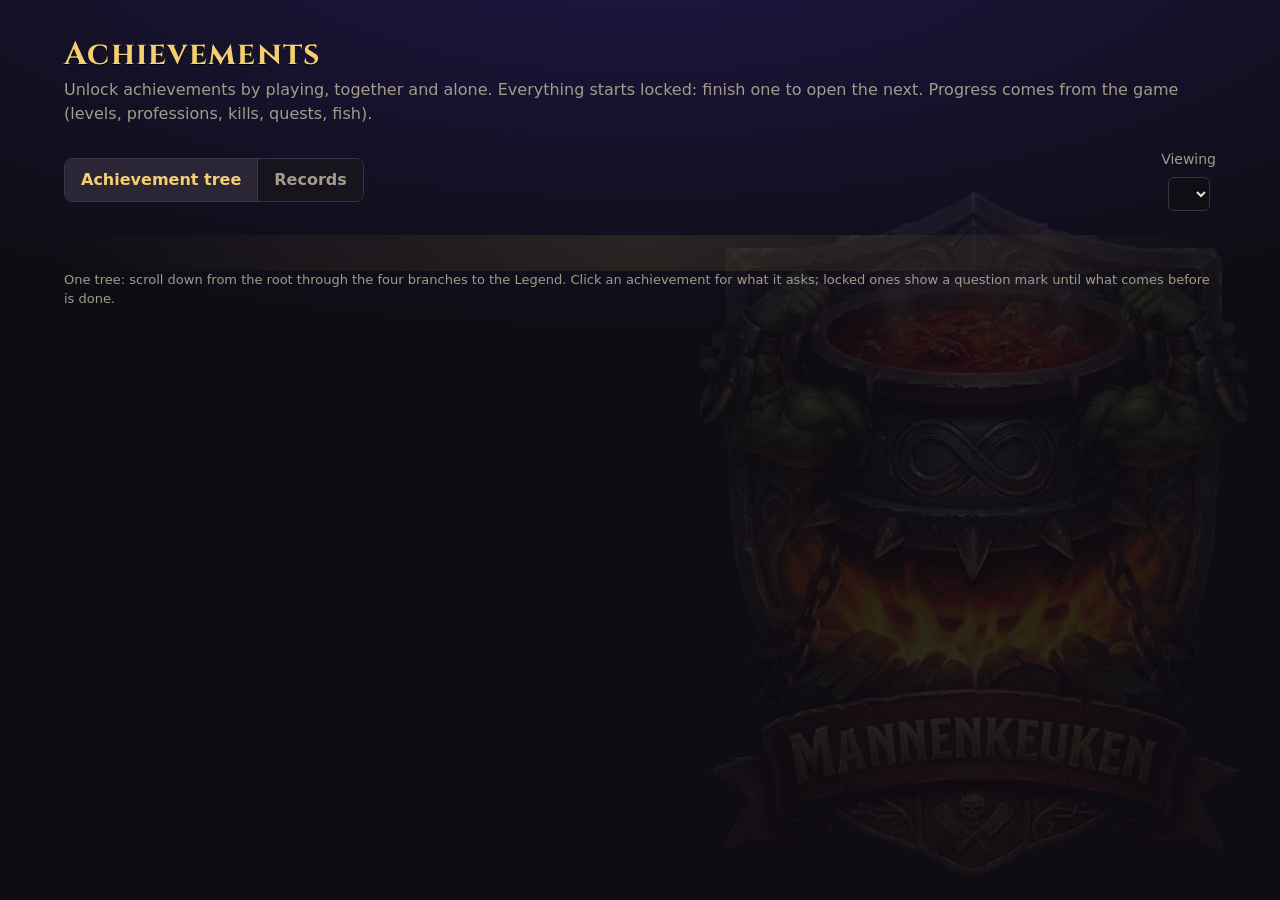
==== commit 1b728d5c: "Merge pull request #141 from jdckoop-sudo/jelle/achievement-tree Achievement tree" ====
--- a/achievements.html
+++ b/achievements.html
@@ -23,16 +23,17 @@
     <label class="ach-who" id="who-wrap">Viewing <select id="ach-who" aria-label="Player"></select></label>
   </div>
   <section id="tree-view">
-    <div class="ach-portrait" id="ach-portrait"></div>
     <div class="grid glance" id="ach-summary"></div>
     <div class="ach-tree" id="ach-tree"></div>
     <p class="muted" style="font-size:13px;margin:0">One tree: scroll down from the root through the four branches to the Legend. Click an achievement for what it asks; locked ones show a question mark until what comes before is done.</p>
   </section>
   <div class="ach-modal" id="ach-modal" hidden></div>
   <div id="records-view" hidden>
-  <div class="grid glance" id="rec-totals" aria-label="Guild totals"></div>
-  <div class="grid" id="boards"></div>
-  <section class="box" id="trivia-box" hidden><h2>Did you know?</h2><ul class="trivia" id="trivia"></ul></section>
+  <div class="grid">
+    <section class="box"><div><h2>Highest level</h2><p class="muted sub">Single characters</p></div><ol id="chars" class="board"></ol></section>
+    <section class="box"><div><h2>Player level</h2><p class="muted sub">All characters added together</p></div><ol id="players" class="board"></ol></section>
+    <section class="box"><div><h2>Profession skill</h2><p class="muted sub">Total per player</p></div><ol id="skillers" class="board"></ol></section>
+  </div>
   <h2>Best per profession</h2>
   <div class="grid" id="profs"><p class="muted">Loading…</p></div>
   </div>
@@ -47,27 +48,14 @@
   .board li:first-child .who-name > a { font-weight: 700; }
   .board .val { text-align: right; white-space: nowrap; font-variant-numeric: tabular-nums; color: var(--gold-bright); font-weight: 600; }
   .board li.empty { display: block; }
-  /* Records: a bar behind every row shows how far it is from the leader; the top three get a medal colour */
-  .board li[style*="--p"] { background: linear-gradient(90deg, color-mix(in srgb, var(--gold) 15%, transparent) calc(var(--p) * 100%), transparent 0); border-radius: 4px; padding-left: 4px; padding-right: 8px; }
-  #rec-totals { grid-template-columns: repeat(auto-fit, minmax(150px, 1fr)); }
-  #trivia-box { margin-bottom: 12px; }
-  .board li:not(.empty):nth-child(1)::before { color: var(--gold-bright); text-shadow: 0 0 10px var(--gold); font-size: 1.15em; }
-  .board li:not(.empty):nth-child(2)::before { color: var(--text); }
-  .board li:not(.empty):nth-child(3)::before { color: var(--gold-dim); }
-  .board li:nth-child(1) .val { color: var(--gold-bright); text-shadow: 0 0 10px color-mix(in srgb, var(--gold) 55%, transparent); }
-  .rec-glyph { margin-right: 6px; opacity: .9; }
-  .board-shame li[style*="--p"] { background: linear-gradient(90deg, color-mix(in srgb, var(--crimson, var(--gold)) 22%, transparent) calc(var(--p) * 100%), transparent 0); }
-  .trivia { margin: 0; padding-left: 20px; display: flex; flex-direction: column; gap: 6px; }
-  .trivia b { color: var(--gold-bright); font-variant-numeric: tabular-nums; }
+  .board li.empty::before { content: none; }
 </style>
 <script type="module">
 import { renderHeader } from './js/layout.js?v=__V__';
 import { esc } from './js/sheet.js?v=__V__';
-import { getUser, supabase } from './js/supabase.js?v=__V__';
-import { goldHtml } from './js/gold.js?v=__V__';
-import { LAUNCH } from './js/releases.js?v=__V__';
+import { getUser } from './js/supabase.js?v=__V__';
 import { initTree, achDefs } from './js/achievement-tree.js?v=__V__';
-import { loadCharacters, loadBlizzard, gameTotals, statsFor, playerUrl, characterUrl, SECONDARY } from './js/players.js?v=__V__';
+import { loadCharacters, statsFor, playerUrl, characterUrl, SECONDARY } from './js/players.js?v=__V__';
 
 await renderHeader();
 document.body.insertAdjacentHTML('beforeend', achDefs());
@@ -76,66 +64,28 @@
   document.getElementById('tree-view').hidden = !tree; document.getElementById('who-wrap').hidden = !tree; document.getElementById('records-view').hidden = tree;
   document.getElementById('tab-tree').setAttribute('aria-pressed', String(tree)); document.getElementById('tab-records').setAttribute('aria-pressed', String(!tree));
   document.getElementById('intro').textContent = tree ? 'Unlock achievements by playing, together and alone. Everything starts locked: finish one to open the next. Progress comes from the game (levels, professions, kills, quests, fish).'
-    : 'Guild records: levels, professions, kills, quests, deaths, fish and gold. Characters with the status Quit don\'t count.';
+    : 'Guild records: highest characters, players (all characters together) and professions. Characters with the status Quit don\'t count.';
 };
 document.getElementById('tab-tree').onclick = () => showTab(true);
 document.getElementById('tab-records').onclick = () => showTab(false);
-initTree({ user, tree: document.getElementById('ach-tree'), summary: document.getElementById('ach-summary'), who: document.getElementById('ach-who'), portrait: document.getElementById('ach-portrait'), modal: document.getElementById('ach-modal') });
-const [{ characters }, blizzard] = await Promise.all([loadCharacters(), loadBlizzard()]);
-const { data: donationRows } = supabase ? await supabase.from('gold_donations').select('player_name,copper,created_at') : { data: [] };
-const donations = (donationRows ?? []).filter((d) => d.created_at >= LAUNCH); // counted from the launch, like Top donors on the Bank page
+initTree({ user, tree: document.getElementById('ach-tree'), summary: document.getElementById('ach-summary'), who: document.getElementById('ach-who'), modal: document.getElementById('ach-modal') });
+const { characters } = await loadCharacters();
 const active = characters.filter((c) => c.status !== 'Gestopt' && c.hasName);
 const top = 10;
-const n = (v) => Number(v).toLocaleString('en-GB');
 const who = (c) => `<span class="who-name"><a href="${characterUrl(c.name)}">${esc(c.name)}</a>${c.player ? `<span class="who-sub"><a href="${playerUrl(c.player)}">${esc(c.player)}</a></span>` : ''}</span>`;
 const empty = '<li class="muted empty">No data yet.</li>';
-const row = (who, val, p) => `<li${p === undefined ? '' : ` style="--p:${p.toFixed(3)}"`}><span class="who">${who}</span><span class="val">${val}</span></li>`;
-// rows = [{ label (html), value (number), text (what is shown) }], sorted high to low; the bar is relative to the leader
-const rows = (list) => list.map((r) => row(r.label, r.text ?? n(r.value), list[0].value ? r.value / list[0].value : 0)).join('') || empty;
-const board = (glyph, title, sub, list, cls = '') => `<section class="box"><div><h2><span class="rec-glyph" aria-hidden="true">${glyph}</span>${title}</h2><p class="muted sub">${sub}</p></div><ol class="board ${cls}">${rows(list.slice(0, top))}</ol></section>`;
+const row = (who, val) => `<li><span class="who">${who}</span><span class="val">${val}</span></li>`;
+
+document.getElementById('chars').innerHTML = active.filter((c) => c.level > 0).sort((a, b) => b.level - a.level).slice(0, top)
+  .map((c) => row(who(c), `level ${c.level}`)).join('') || empty;
 
 const byPlayer = {};
 for (const c of characters.filter((x) => x.status !== 'Gestopt' && x.player)) (byPlayer[c.player] ??= []).push(c);
-const link = (p) => `<a href="${playerUrl(p)}">${esc(p)}</a>`;
-const playerStats = Object.entries(byPlayer).map(([p, cs]) => ({ p, ...statsFor(cs), game: gameTotals(cs, blizzard) }));
-const withGame = playerStats.filter((s) => s.game.known);
-const byGame = (key) => withGame.filter((s) => s.game[key] > 0).sort((a, b) => b.game[key] - a.game[key]).map((s) => ({ label: link(s.p), value: s.game[key] }));
-const donated = {};
-for (const d of donations) donated[d.player_name] = (donated[d.player_name] ?? 0) + Number(d.copper);
-
-// Totals of the guild
-const all = gameTotals(active, blizzard);
-const tile = (label, value) => `<div class="box stat"><span class="muted">${label}</span><strong>${value}</strong></div>`;
-const totalDonated = Object.values(donated).reduce((a, b) => a + b, 0);
-document.getElementById('rec-totals').innerHTML = [
-  tile('Kills', all.known ? n(all.kills) : '–'), tile('Quests completed', all.known ? n(all.quests) : '–'),
-  tile('Deaths', all.known ? n(all.deaths) : '–'), tile('Fish caught', all.known ? n(all.fish) : '–'),
-  tile('Gold donated', totalDonated ? goldHtml(totalDonated) : '–'), tile('Characters', n(active.length)),
-].join('');
-
-document.getElementById('boards').innerHTML = [
-  board('&#9876;', 'Highest level', 'Single characters', active.filter((c) => c.level > 0).sort((a, b) => b.level - a.level).map((c) => ({ label: who(c), value: c.level, text: `level ${c.level}` }))),
-  board('&#10070;', 'Player level', 'All characters added together', playerStats.filter((s) => s.totalLevel > 0).sort((a, b) => b.totalLevel - a.totalLevel)
-    .map((s) => ({ label: `${link(s.p)} <span class="muted">(${s.characters} character${s.characters === 1 ? '' : 's'})</span>`, value: s.totalLevel }))),
-  board('&#9874;', 'Profession skill', 'Total per player', playerStats.filter((s) => s.totalSkill > 0).sort((a, b) => b.totalSkill - a.totalSkill).map((s) => ({ label: link(s.p), value: s.totalSkill }))),
-  board('&#9876;', 'Slayers', 'Most kills, all characters', byGame('kills')),
-  board('&#10070;', 'Quest masters', 'Most quests completed', byGame('quests')),
-  board('&#9760;', 'Graveyard regulars', 'Most deaths: the Hall of Shame', byGame('deaths'), 'board-shame'),
-  board('&#9672;', 'Big fish', 'Most fish caught', byGame('fish')),
-  board('&#9733;', 'Generous souls', 'Most gold donated to the guild bank', Object.entries(donated).sort((a, b) => b[1] - a[1]).map(([p, c]) => ({ label: link(p), value: c, text: goldHtml(c) }))),
-].join('');
-
-// A few facts
-const facts = [];
-if (all.known && all.deaths > 0 && all.kills > 0) facts.push(`The guild has <b>${n(Math.round(all.kills / all.deaths))}</b> kills for every death.`);
-const careful = withGame.filter((s) => s.game.deaths > 0 && s.game.kills >= 50).sort((a, b) => b.game.kills / b.game.deaths - a.game.kills / a.game.deaths)[0];
-if (careful) facts.push(`${link(careful.p)} is the most careful: <b>${n(Math.round(careful.game.kills / careful.game.deaths))}</b> kills per death.`);
-const reckless = withGame.filter((s) => s.game.deaths > 0 && s.game.kills >= 50).sort((a, b) => a.game.kills / a.game.deaths - b.game.kills / b.game.deaths)[0];
-if (reckless && reckless.p !== careful?.p) facts.push(`${link(reckless.p)} lives on the edge: only <b>${n(Math.round(reckless.game.kills / reckless.game.deaths))}</b> kills per death.`);
-const mostAlts = playerStats.map((s) => ({ p: s.p, alts: byPlayer[s.p].filter((c) => c.status === 'Alt').length })).sort((a, b) => b.alts - a.alts)[0];
-if (mostAlts?.alts > 0) facts.push(`${link(mostAlts.p)} has the most alts: <b>${mostAlts.alts}</b>.`);
-document.getElementById('trivia').innerHTML = facts.map((f) => `<li>${f}</li>`).join('');
-document.getElementById('trivia-box').hidden = !facts.length;
+const playerStats = Object.entries(byPlayer).map(([p, cs]) => ({ p, ...statsFor(cs) }));
+document.getElementById('players').innerHTML = playerStats.filter((s) => s.totalLevel > 0).sort((a, b) => b.totalLevel - a.totalLevel).slice(0, top)
+  .map((s) => row(`<a href="${playerUrl(s.p)}">${esc(s.p)}</a> <span class="muted">(${s.characters} character${s.characters === 1 ? '' : 's'})</span>`, s.totalLevel)).join('') || empty;
+document.getElementById('skillers').innerHTML = playerStats.filter((s) => s.totalSkill > 0).sort((a, b) => b.totalSkill - a.totalSkill).slice(0, top)
+  .map((s) => row(`<a href="${playerUrl(s.p)}">${esc(s.p)}</a>`, s.totalSkill)).join('') || empty;
 
 // Best per profession (top 3)
 const profNames = [...new Set(active.flatMap((c) => c.profs.map((p) => p.name)))]
--- a/css/style.css
+++ b/css/style.css
@@ -543,29 +543,3 @@
 .ach-dev .msg { font-size: 13px; min-height: 1.2em; }
 .ach-dev .msg.bad { color: var(--bad); }
 .ach-dev .msg.ok { color: var(--good); }
-
-/* Ding-bot deep link: the achievements named in the Discord message are highlighted (achievements.html?a=id1,id2&p=Player) */
-.ach-spot-banner { display: flex; flex-wrap: wrap; gap: 8px; align-items: center; justify-content: center; margin: 0 auto 12px; padding: 10px 14px; max-width: 720px; border: 1px solid var(--gold); border-radius: 10px; background: color-mix(in srgb, var(--gold) 12%, var(--panel)); color: var(--text); }
-.ach-node.spot .ach-icon { filter: drop-shadow(0 0 12px var(--gold)); }
-.ach-node.spot::after { content: ''; position: absolute; left: 50%; top: calc(var(--sz) / 2); width: calc(var(--sz) + 24px); height: calc(var(--sz) + 24px); margin: calc(var(--sz) / -2 - 12px) 0 0 calc(var(--sz) / -2 - 12px); border: 2px solid var(--gold); border-radius: 50%; pointer-events: none; animation: ach-spot 1.8s ease-out infinite; }
-@keyframes ach-spot { 0% { transform: scale(.7); opacity: .95; } 100% { transform: scale(1.35); opacity: 0; } }
-@media (prefers-reduced-motion: reduce) { .ach-node.spot::after { animation: none; opacity: .8; transform: none; } }
-
-/* Achievements: the portrait of the player you are viewing, a link to his player page */
-.ach-portrait { display: flex; justify-content: center; margin: 4px 0 20px; }
-.ach-portrait-link { display: flex; align-items: center; gap: 22px; padding: 6px 14px; color: var(--text); text-decoration: none; border-radius: 10px; transition: background .2s ease, transform .2s ease; }
-.ach-portrait-link:hover, .ach-portrait-link:focus-visible { background: color-mix(in srgb, var(--gold) 8%, transparent); outline: none; }
-.ach-portrait-link:hover .char-frame, .ach-portrait-link:focus-visible .char-frame { box-shadow: inset 0 0 36px 8px rgba(0, 0, 0, .75), 0 0 24px 6px color-mix(in srgb, var(--gold) 55%, transparent), 0 6px 18px rgba(0, 0, 0, .5); }
-.ach-portrait .char-frame { width: 130px; height: 170px; flex: none; padding: 8px; }
-.ach-portrait-text { display: flex; flex-direction: column; gap: 4px; }
-.ach-portrait-text strong { font-family: 'Cinzel', serif; font-size: 22px; color: var(--gold-bright); }
-.ach-portrait-go { color: var(--gold); font-size: 14px; margin-top: 6px; }
-.ach-portrait-link:hover .ach-portrait-go { text-decoration: underline; }
-@media (max-width: 520px) { .ach-portrait-link { flex-direction: column; text-align: center; gap: 10px; } }
-
-/* Player page: the medals a player has unlocked */
-.ach-medals { display: flex; flex-wrap: wrap; gap: 6px 10px; }
-.ach-medal { display: flex; flex-direction: column; align-items: center; gap: 2px; width: 78px; color: var(--text); text-decoration: none; font-size: 11px; line-height: 1.2; text-align: center; }
-.ach-medal .ach-icon { transition: transform .25s cubic-bezier(.3, 1.5, .5, 1), filter .25s ease; }
-.ach-medal:hover .ach-icon, .ach-medal:focus-visible .ach-icon { transform: translateY(-3px) scale(1.12); filter: drop-shadow(0 4px 10px color-mix(in srgb, var(--gold) 55%, transparent)); }
-.ach-medal:hover span { color: var(--gold); }
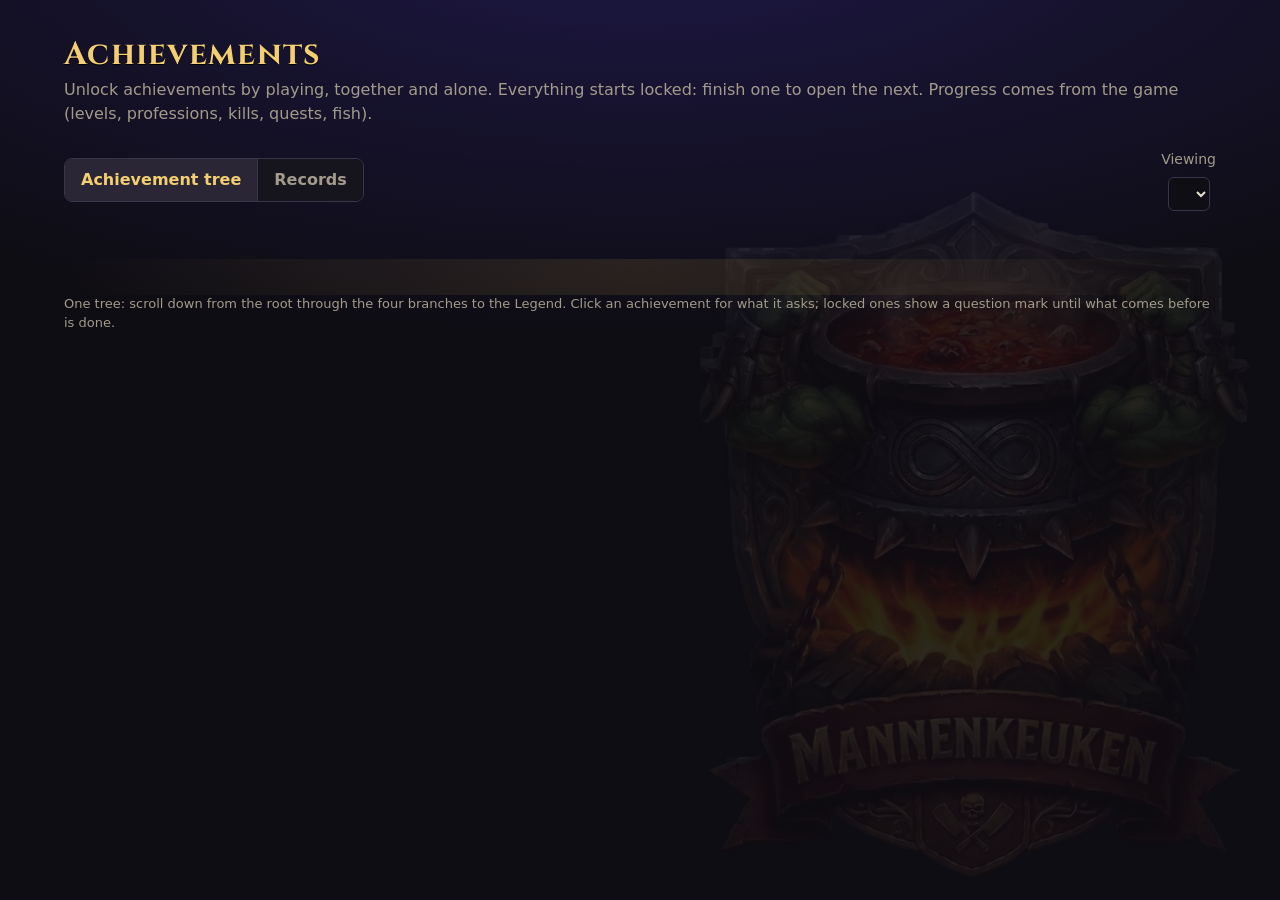
==== commit d50108fc: "Merge pull request #142 from jdckoop-sudo/jelle/ding-bot Ding-bot (Discord #dings) + gold alleen voo" ====
--- a/achievements.html
+++ b/achievements.html
@@ -23,6 +23,7 @@
     <label class="ach-who" id="who-wrap">Viewing <select id="ach-who" aria-label="Player"></select></label>
   </div>
   <section id="tree-view">
+    <div class="ach-portrait" id="ach-portrait"></div>
     <div class="grid glance" id="ach-summary"></div>
     <div class="ach-tree" id="ach-tree"></div>
     <p class="muted" style="font-size:13px;margin:0">One tree: scroll down from the root through the four branches to the Legend. Click an achievement for what it asks; locked ones show a question mark until what comes before is done.</p>
@@ -68,7 +69,7 @@
 };
 document.getElementById('tab-tree').onclick = () => showTab(true);
 document.getElementById('tab-records').onclick = () => showTab(false);
-initTree({ user, tree: document.getElementById('ach-tree'), summary: document.getElementById('ach-summary'), who: document.getElementById('ach-who'), modal: document.getElementById('ach-modal') });
+initTree({ user, tree: document.getElementById('ach-tree'), summary: document.getElementById('ach-summary'), who: document.getElementById('ach-who'), portrait: document.getElementById('ach-portrait'), modal: document.getElementById('ach-modal') });
 const { characters } = await loadCharacters();
 const active = characters.filter((c) => c.status !== 'Gestopt' && c.hasName);
 const top = 10;
--- a/css/style.css
+++ b/css/style.css
@@ -543,3 +543,29 @@
 .ach-dev .msg { font-size: 13px; min-height: 1.2em; }
 .ach-dev .msg.bad { color: var(--bad); }
 .ach-dev .msg.ok { color: var(--good); }
+
+/* Ding-bot deep link: the achievements named in the Discord message are highlighted (achievements.html?a=id1,id2&p=Player) */
+.ach-spot-banner { display: flex; flex-wrap: wrap; gap: 8px; align-items: center; justify-content: center; margin: 0 auto 12px; padding: 10px 14px; max-width: 720px; border: 1px solid var(--gold); border-radius: 10px; background: color-mix(in srgb, var(--gold) 12%, var(--panel)); color: var(--text); }
+.ach-node.spot .ach-icon { filter: drop-shadow(0 0 12px var(--gold)); }
+.ach-node.spot::after { content: ''; position: absolute; left: 50%; top: calc(var(--sz) / 2); width: calc(var(--sz) + 24px); height: calc(var(--sz) + 24px); margin: calc(var(--sz) / -2 - 12px) 0 0 calc(var(--sz) / -2 - 12px); border: 2px solid var(--gold); border-radius: 50%; pointer-events: none; animation: ach-spot 1.8s ease-out infinite; }
+@keyframes ach-spot { 0% { transform: scale(.7); opacity: .95; } 100% { transform: scale(1.35); opacity: 0; } }
+@media (prefers-reduced-motion: reduce) { .ach-node.spot::after { animation: none; opacity: .8; transform: none; } }
+
+/* Achievements: the portrait of the player you are viewing, a link to his player page */
+.ach-portrait { display: flex; justify-content: center; margin: 4px 0 20px; }
+.ach-portrait-link { display: flex; align-items: center; gap: 22px; padding: 6px 14px; color: var(--text); text-decoration: none; border-radius: 10px; transition: background .2s ease, transform .2s ease; }
+.ach-portrait-link:hover, .ach-portrait-link:focus-visible { background: color-mix(in srgb, var(--gold) 8%, transparent); outline: none; }
+.ach-portrait-link:hover .char-frame, .ach-portrait-link:focus-visible .char-frame { box-shadow: inset 0 0 36px 8px rgba(0, 0, 0, .75), 0 0 24px 6px color-mix(in srgb, var(--gold) 55%, transparent), 0 6px 18px rgba(0, 0, 0, .5); }
+.ach-portrait .char-frame { width: 130px; height: 170px; flex: none; padding: 8px; }
+.ach-portrait-text { display: flex; flex-direction: column; gap: 4px; }
+.ach-portrait-text strong { font-family: 'Cinzel', serif; font-size: 22px; color: var(--gold-bright); }
+.ach-portrait-go { color: var(--gold); font-size: 14px; margin-top: 6px; }
+.ach-portrait-link:hover .ach-portrait-go { text-decoration: underline; }
+@media (max-width: 520px) { .ach-portrait-link { flex-direction: column; text-align: center; gap: 10px; } }
+
+/* Player page: the medals a player has unlocked */
+.ach-medals { display: flex; flex-wrap: wrap; gap: 6px 10px; }
+.ach-medal { display: flex; flex-direction: column; align-items: center; gap: 2px; width: 78px; color: var(--text); text-decoration: none; font-size: 11px; line-height: 1.2; text-align: center; }
+.ach-medal .ach-icon { transition: transform .25s cubic-bezier(.3, 1.5, .5, 1), filter .25s ease; }
+.ach-medal:hover .ach-icon, .ach-medal:focus-visible .ach-icon { transform: translateY(-3px) scale(1.12); filter: drop-shadow(0 4px 10px color-mix(in srgb, var(--gold) 55%, transparent)); }
+.ach-medal:hover span { color: var(--gold); }
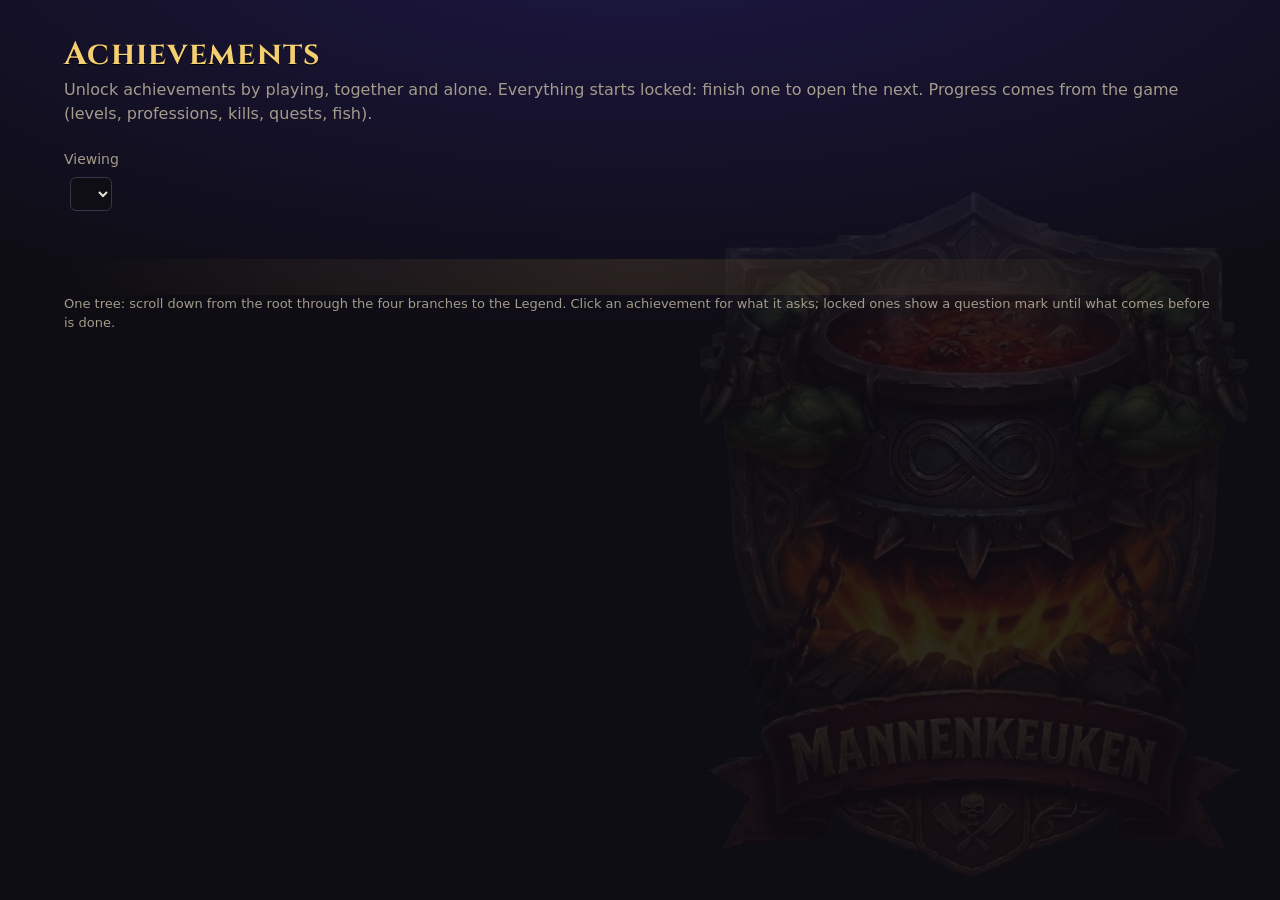
==== commit cd67f520: "Overview: all stats in one explorer (categories, legend, panel); Records tab removed from Achievemen" ====
--- a/achievements.html
+++ b/achievements.html
@@ -19,7 +19,6 @@
     <p class="muted" id="intro">Unlock achievements by playing, together and alone. Everything starts locked: finish one to open the next. Progress comes from the game (levels, professions, kills, quests, fish).</p>
   </div>
   <div class="ach-bar">
-    <div class="ach-seg" role="group" aria-label="View"><button type="button" id="tab-tree" aria-pressed="true">Achievement tree</button><button type="button" id="tab-records" aria-pressed="false">Records</button></div>
     <label class="ach-who" id="who-wrap">Viewing <select id="ach-who" aria-label="Player"></select></label>
   </div>
   <section id="tree-view">
@@ -29,73 +28,16 @@
     <p class="muted" style="font-size:13px;margin:0">One tree: scroll down from the root through the four branches to the Legend. Click an achievement for what it asks; locked ones show a question mark until what comes before is done.</p>
   </section>
   <div class="ach-modal" id="ach-modal" hidden></div>
-  <div id="records-view" hidden>
-  <div class="grid">
-    <section class="box"><div><h2>Highest level</h2><p class="muted sub">Single characters</p></div><ol id="chars" class="board"></ol></section>
-    <section class="box"><div><h2>Player level</h2><p class="muted sub">All characters added together</p></div><ol id="players" class="board"></ol></section>
-    <section class="box"><div><h2>Profession skill</h2><p class="muted sub">Total per player</p></div><ol id="skillers" class="board"></ol></section>
-  </div>
-  <h2>Best per profession</h2>
-  <div class="grid" id="profs"><p class="muted">Loading…</p></div>
-  </div>
 </main>
-<style>
-  .sub { font-size: 13px; margin-top: 2px; }
-  /* Ranked list: rank | name | value, so every row lines up */
-  .board { list-style: none; margin: 0; padding: 0; counter-reset: rank; display: flex; flex-direction: column; }
-  .board li { counter-increment: rank; display: grid; grid-template-columns: 1.6em minmax(0, 1fr) auto; gap: 10px; align-items: baseline; padding: 7px 0; border-top: 1px solid var(--border); }
-  .board li:first-child { border-top: none; }
-  .board li::before { content: counter(rank); text-align: right; color: var(--gold); font-family: var(--font-display); font-weight: 700; }
-  .board li:first-child .who-name > a { font-weight: 700; }
-  .board .val { text-align: right; white-space: nowrap; font-variant-numeric: tabular-nums; color: var(--gold-bright); font-weight: 600; }
-  .board li.empty { display: block; }
-  .board li.empty::before { content: none; }
-</style>
 <script type="module">
 import { renderHeader } from './js/layout.js?v=__V__';
-import { esc } from './js/sheet.js?v=__V__';
 import { getUser } from './js/supabase.js?v=__V__';
 import { initTree, achDefs } from './js/achievement-tree.js?v=__V__';
-import { loadCharacters, statsFor, playerUrl, characterUrl, SECONDARY } from './js/players.js?v=__V__';
 
 await renderHeader();
 document.body.insertAdjacentHTML('beforeend', achDefs());
 const user = await getUser();
-const showTab = (tree) => {
-  document.getElementById('tree-view').hidden = !tree; document.getElementById('who-wrap').hidden = !tree; document.getElementById('records-view').hidden = tree;
-  document.getElementById('tab-tree').setAttribute('aria-pressed', String(tree)); document.getElementById('tab-records').setAttribute('aria-pressed', String(!tree));
-  document.getElementById('intro').textContent = tree ? 'Unlock achievements by playing, together and alone. Everything starts locked: finish one to open the next. Progress comes from the game (levels, professions, kills, quests, fish).'
-    : 'Guild records: highest characters, players (all characters together) and professions. Characters with the status Quit don\'t count.';
-};
-document.getElementById('tab-tree').onclick = () => showTab(true);
-document.getElementById('tab-records').onclick = () => showTab(false);
 initTree({ user, tree: document.getElementById('ach-tree'), summary: document.getElementById('ach-summary'), who: document.getElementById('ach-who'), portrait: document.getElementById('ach-portrait'), modal: document.getElementById('ach-modal') });
-const { characters } = await loadCharacters();
-const active = characters.filter((c) => c.status !== 'Gestopt' && c.hasName);
-const top = 10;
-const who = (c) => `<span class="who-name"><a href="${characterUrl(c.name)}">${esc(c.name)}</a>${c.player ? `<span class="who-sub"><a href="${playerUrl(c.player)}">${esc(c.player)}</a></span>` : ''}</span>`;
-const empty = '<li class="muted empty">No data yet.</li>';
-const row = (who, val) => `<li><span class="who">${who}</span><span class="val">${val}</span></li>`;
-
-document.getElementById('chars').innerHTML = active.filter((c) => c.level > 0).sort((a, b) => b.level - a.level).slice(0, top)
-  .map((c) => row(who(c), `level ${c.level}`)).join('') || empty;
-
-const byPlayer = {};
-for (const c of characters.filter((x) => x.status !== 'Gestopt' && x.player)) (byPlayer[c.player] ??= []).push(c);
-const playerStats = Object.entries(byPlayer).map(([p, cs]) => ({ p, ...statsFor(cs) }));
-document.getElementById('players').innerHTML = playerStats.filter((s) => s.totalLevel > 0).sort((a, b) => b.totalLevel - a.totalLevel).slice(0, top)
-  .map((s) => row(`<a href="${playerUrl(s.p)}">${esc(s.p)}</a> <span class="muted">(${s.characters} character${s.characters === 1 ? '' : 's'})</span>`, s.totalLevel)).join('') || empty;
-document.getElementById('skillers').innerHTML = playerStats.filter((s) => s.totalSkill > 0).sort((a, b) => b.totalSkill - a.totalSkill).slice(0, top)
-  .map((s) => row(`<a href="${playerUrl(s.p)}">${esc(s.p)}</a>`, s.totalSkill)).join('') || empty;
-
-// Best per profession (top 3)
-const profNames = [...new Set(active.flatMap((c) => c.profs.map((p) => p.name)))]
-  .sort((a, b) => (SECONDARY.includes(a) - SECONDARY.includes(b)) || a.localeCompare(b));
-document.getElementById('profs').innerHTML = profNames.map((pn) => {
-  const rows = active.map((c) => ({ c, skill: c.profs.find((p) => p.name === pn)?.skill })).filter((r) => r.skill !== null && r.skill !== undefined)
-    .sort((a, b) => b.skill - a.skill).slice(0, 3);
-  return `<section class="box"><h2>${esc(pn)}</h2><ol class="board">${rows.map((r) => row(who(r.c), r.skill)).join('') || empty}</ol></section>`;
-}).join('') || '<p class="muted">No professions yet.</p>';
 </script>
 </body>
 </html>
--- a/css/style.css
+++ b/css/style.css
@@ -163,6 +163,9 @@
 /* "Guild at a glance" on Home: eight tiles, four per row */
 .grid.glance { grid-template-columns: repeat(4, minmax(0, 1fr)); }
 @media (max-width: 900px) { .grid.glance { grid-template-columns: repeat(2, minmax(0, 1fr)); } }
+/* "Activity in the game" on the character page: six tiles, three per row */
+.grid.trio { grid-template-columns: repeat(3, minmax(0, 1fr)); }
+@media (max-width: 900px) { .grid.trio { grid-template-columns: repeat(2, minmax(0, 1fr)); } }
 
 /* Bar chart (guild overview): label · bar · value */
 .chart-filters { display: flex; flex-wrap: wrap; gap: 12px; align-items: flex-end; }
@@ -544,7 +547,7 @@
 .ach-dev .msg.bad { color: var(--bad); }
 .ach-dev .msg.ok { color: var(--good); }
 
-/* Ding-bot deep link: the achievements named in the Discord message are highlighted (achievements.html?a=id1,id2&p=Player) */
+/* Ding Dinky deep link: the achievements named in the Discord message are highlighted (achievements.html?a=id1,id2&p=Player) */
 .ach-spot-banner { display: flex; flex-wrap: wrap; gap: 8px; align-items: center; justify-content: center; margin: 0 auto 12px; padding: 10px 14px; max-width: 720px; border: 1px solid var(--gold); border-radius: 10px; background: color-mix(in srgb, var(--gold) 12%, var(--panel)); color: var(--text); }
 .ach-node.spot .ach-icon { filter: drop-shadow(0 0 12px var(--gold)); }
 .ach-node.spot::after { content: ''; position: absolute; left: 50%; top: calc(var(--sz) / 2); width: calc(var(--sz) + 24px); height: calc(var(--sz) + 24px); margin: calc(var(--sz) / -2 - 12px) 0 0 calc(var(--sz) / -2 - 12px); border: 2px solid var(--gold); border-radius: 50%; pointer-events: none; animation: ach-spot 1.8s ease-out infinite; }
@@ -562,6 +565,14 @@
 .ach-portrait-go { color: var(--gold); font-size: 14px; margin-top: 6px; }
 .ach-portrait-link:hover .ach-portrait-go { text-decoration: underline; }
 @media (max-width: 520px) { .ach-portrait-link { flex-direction: column; text-align: center; gap: 10px; } }
+/* Home: the card of the main character with the portrait on the left */
+.me-card { border: 1px solid var(--border); background: var(--panel); border-radius: 6px; padding: 14px; display: flex; align-items: center; gap: 18px; }
+.me-card-body { display: flex; flex-direction: column; gap: 8px; min-width: 0; flex: 1; }
+.me-portrait { flex: none; display: block; border-radius: 10px; transition: transform .2s ease; }
+.me-portrait:hover, .me-portrait:focus-visible { transform: translateY(-2px); outline: none; }
+.me-portrait:hover .char-frame, .me-portrait:focus-visible .char-frame { box-shadow: inset 0 0 36px 8px rgba(0, 0, 0, .75), 0 0 24px 6px color-mix(in srgb, var(--gold) 55%, transparent); }
+.me-portrait .char-frame { width: 110px; height: 150px; padding: 8px; }
+@media (max-width: 520px) { .me-card { flex-direction: column; align-items: stretch; } .me-portrait { align-self: center; } }
 
 /* Player page: the medals a player has unlocked */
 .ach-medals { display: flex; flex-wrap: wrap; gap: 6px 10px; }
